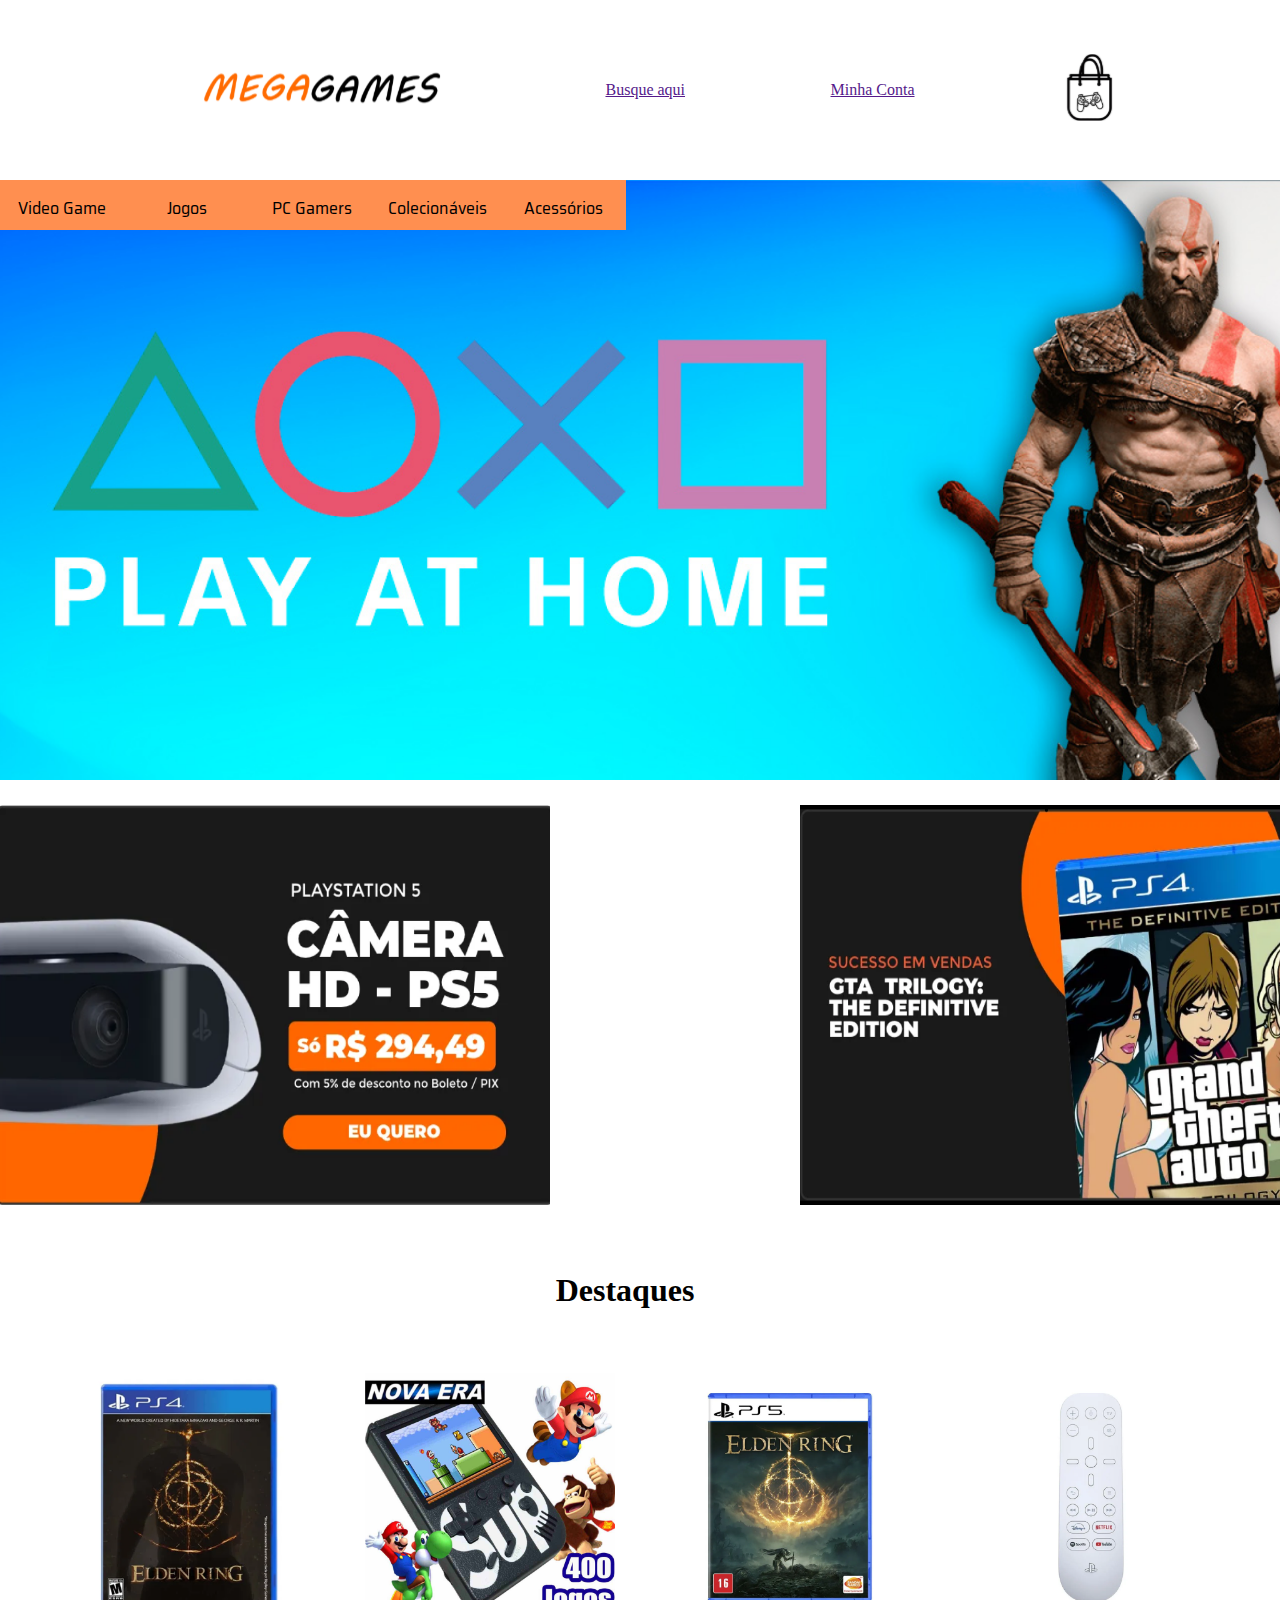
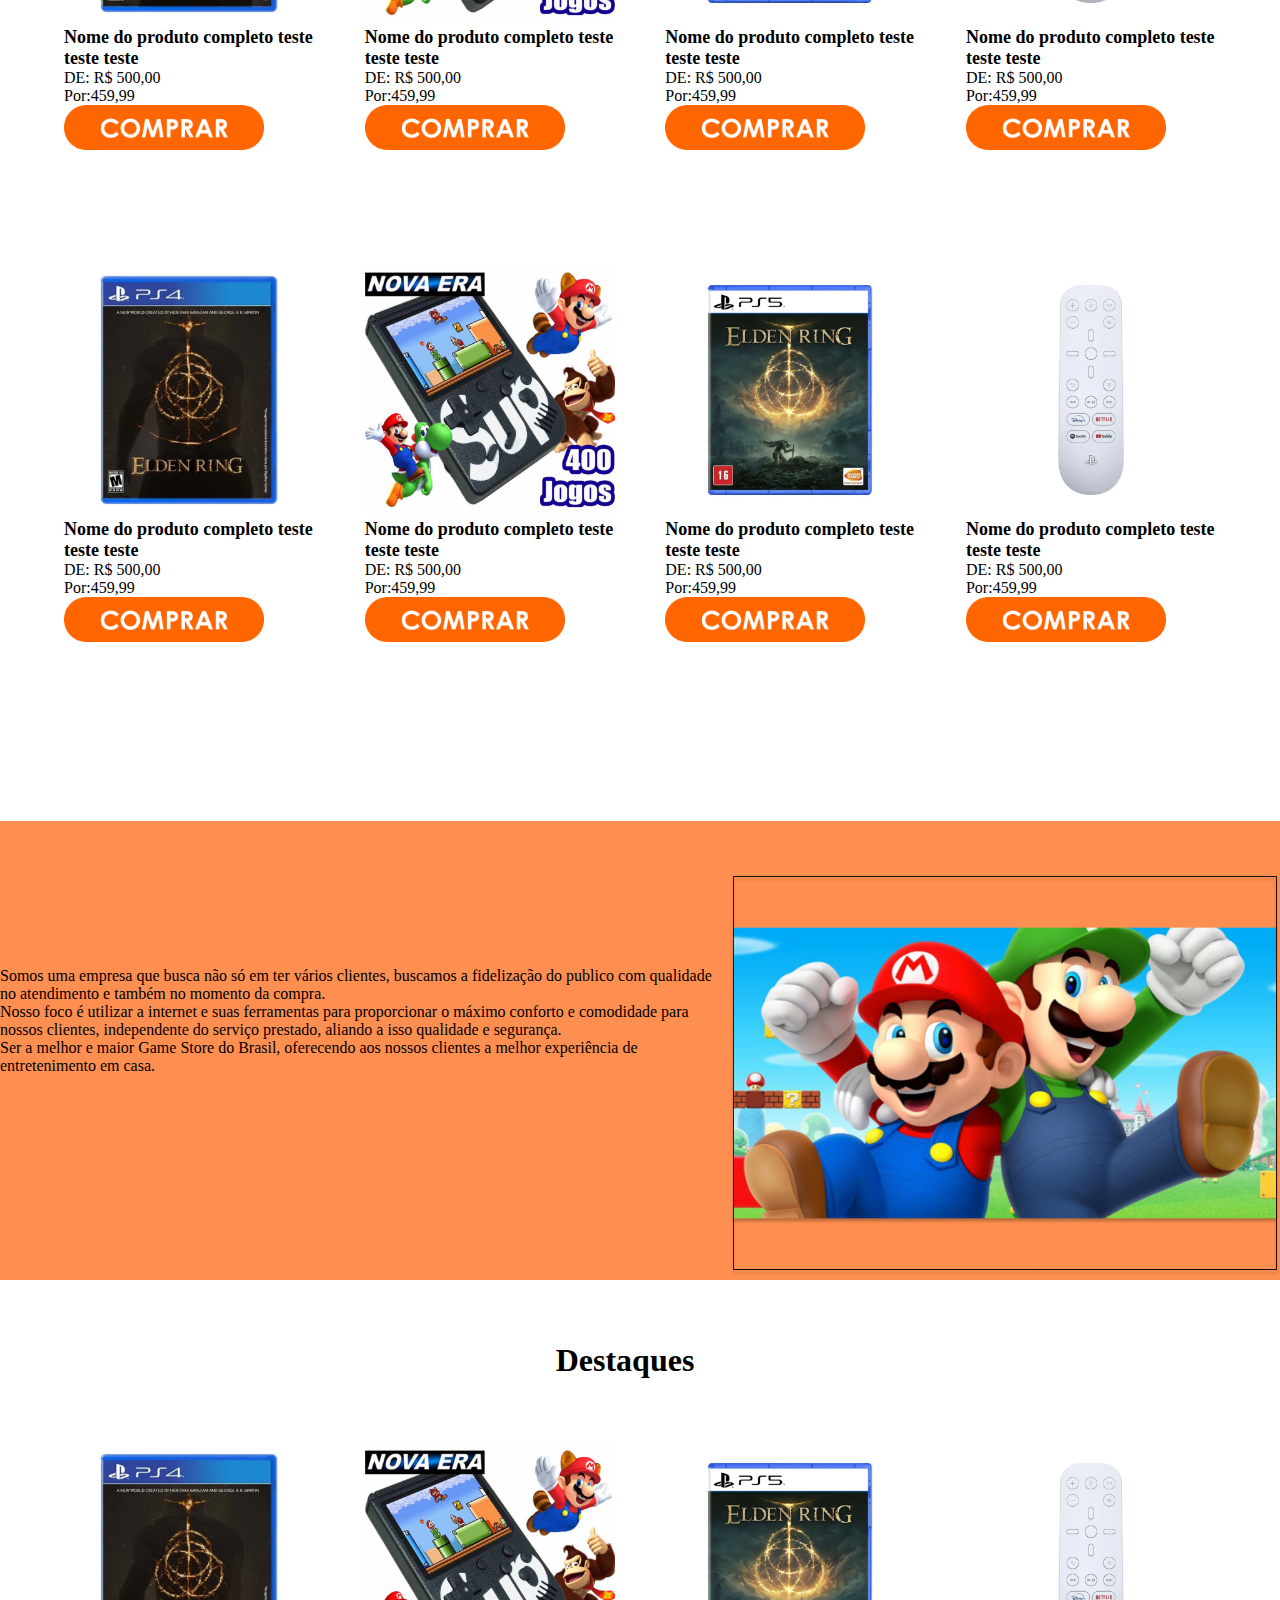
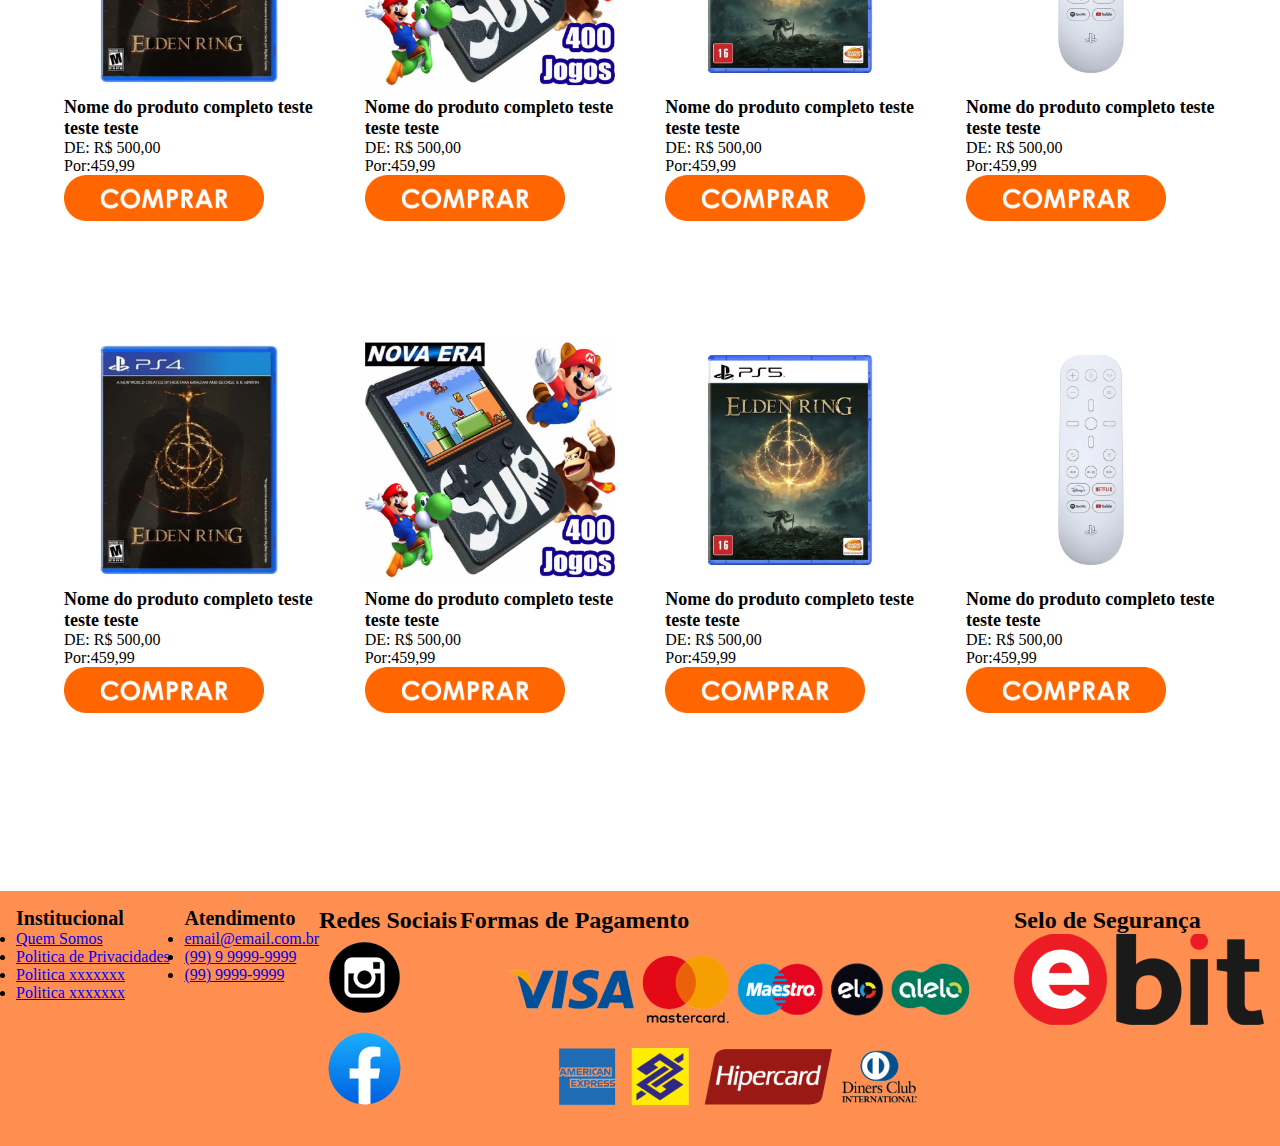
==== SA2 - Game Store/index.html @ 846e7af9 "Encontro Remoto 1" ====
<!DOCTYPE html>
<html lang="pt-br">
<head>
    <meta charset="UTF-8">
    <meta http-equiv="X-UA-Compatible" content="IE=edge">
    <meta name="viewport" content="width=device-width, initial-scale=1.0">
    <title>Game Store - home </title>
    <link href="https://cdn.jsdelivr.net/npm/bootstrap@5.1.3/dist/css/bootstrap.min.css" rel="stylesheet" integrity="sha384-1BmE4kWBq78iYhFldvKuhfTAU6auU8tT94WrHftjDbrCEXSU1oBoqyl2QvZ6jIW3" crossorigin="anonymous">
    <link rel="stylesheet" href="CSS/style.css">
</head>
<body>
    <header>
        <div class="container-grid posicionamento-header">
            
         <a href=""><img class="logo" src="img/Logo.svg" alt="Logo"></a>
         <a href="">Busque aqui</a>
         <a href="">Minha Conta</a>
         <a href=""><img class="sacolinha" src="img/sacolinha.svg" alt="sacolinha"></a>
        </div>
        <div id="menu" clASS="menu">
            <nav class="menu">
                <a href="">Video Game</a>
                <a href="">Jogos</a>
                <a href="">PC Gamers</a>
                <a href="">Colecionáveis</a>
                <a href="">Acessórios</a>
            </nav>
            <a href="" onclick="mostrarmenu()"><img class="barras" src="img/hamburguer.svg"alt="menu de barras"></a>
        </div>
   </header>
    <div class="bannerfull">

    </div>
    <section class="secao-minibanners container">
        <div class="minibanners">
            <a href=""><img src="img/minibanner1.png"></a>
            <a href=""><img src="img/minibanner2.png"></a>
        </div>
    </section> 
    <section class="Destaque">
        <h1>Destaques</h1>
    </section>
    <section class="secao-destaques">
        <div class="Container"> 
            <div class="blocos-produtos">
                <div class="Produto">
                    <a href=""><img class="imagem" src="img/Produto 1.png"></a>
                    <h4>Nome do produto completo teste teste teste</h4>
                    <p>DE: R$ 500,00</p>
                    <p>Por:459,99</p>
                    <a href=""><img class="comprar" src="img/botao-comprar.png"></a>
                </div>
                <div class="Produto">
                    <a href=""><img class="imagem" src="img/Produto 2.png"></a>
                    <h4>Nome do produto completo teste teste teste</h4>
                    <p>DE: R$ 500,00</p>
                    <p>Por:459,99</p>
                    <a href=""><img class="comprar" src="img/botao-comprar.png"></a>
                </div>
                <div class="Produto">
                    <a href=""><img class="imagem" src="img/Produto 3.png"></a>
                    <h4>Nome do produto completo teste teste teste</h4>
                    <p>DE: R$ 500,00</p>
                    <p>Por:459,99</p>
                    <a href=""><img class="comprar" src="img/botao-comprar.png"></a>
                </div>
                <div class="Produto">
                    <a href=""><img class="imagem" src="img/Produto 4.png"></a>
                    <h4>Nome do produto completo teste teste teste</h4>
                    <p>DE: R$ 500,00</p>
                    <p>Por:459,99</p>
                    <a href=""><img class="comprar" src="img/botao-comprar.png"></a>
                </div>
                <div class="Produto" >
                    <a href=""><img class="imagem" src="img/Produto 1.png"></a>
                    <h4>Nome do produto completo teste teste teste</h4>
                    <p>DE: R$ 500,00</p>
                    <p>Por:459,99</p>
                    <a href=""><img class="comprar" src="img/botao-comprar.png"></a>
                </div>
                <div class="Produto">
                    <a href=""><img class="imagem" src="img/Produto 2.png"></a>
                    <h4>Nome do produto completo teste teste teste</h4>
                    <p>DE: R$ 500,00</p>
                    <p>Por:459,99</p>
                    <a href=""><img class="comprar" src="img/botao-comprar.png"></a>
                </div>
                <div class="Produto">
                    <a href=""><img class="imagem" src="img/Produto 3.png"></a>
                    <h4>Nome do produto completo teste teste teste</h4>
                    <p>DE: R$ 500,00</p>
                    <p>Por:459,99</p>
                    <a href=""><img class="comprar" src="img/botao-comprar.png"></a>
                </div>
                <div class="Produto">
                    <a href=""><img class="imagem" src="img/Produto 4.png"></a>
                    <h4>Nome do produto completo teste teste teste</h4>
                    <p>DE: R$ 500,00</p>
                    <p> Por:459,99</p>
                    <a href=""><img class="comprar" src="img/botao-comprar.png"></a>
                </div>
            </div>
        </div>
    </section>
    <section class="sobre-nos">
        <div class="conteudo-sobre container">
            <div class="row">
            <div class="conteudo-texto col-md-9">
                <p>Somos uma empresa que busca não só em ter vários clientes, buscamos a fidelização do publico com qualidade no atendimento e também no momento da compra. </p>
                <p>Nosso foco é utilizar a internet e suas ferramentas para proporcionar o máximo conforto e comodidade para nossos clientes, independente do serviço prestado, aliando a isso qualidade e segurança.</p>
                <p>Ser a melhor e maior Game Store do Brasil, oferecendo aos nossos clientes a melhor experiência de entretenimento em casa.</p>
            </div>
        </div>
        <div class="container-img col-md-6">
            <a href=""><img src="img/Rectangle 44.png"></a>
        </div>
    </section>
    <section class="Destaque">
        <h1>Destaques</h1>
    </section>
    <section class="secao-destaques">
        <div class="Container"> 
            <div class="blocos-produtos">
                <div class="Produto">
                    <a href=""><img class="imagem" src="img/Produto 1.png"></a>
                    <h4>Nome do produto completo teste teste teste</h4>
                    <p>DE: R$ 500,00</p>
                    <p>Por:459,99</p>
                    <a href=""><img class="comprar" src="img/botao-comprar.png"></a>
                </div>
                <div class="Produto">
                    <a href=""><img class="imagem" src="img/Produto 2.png"></a>
                    <h4>Nome do produto completo teste teste teste</h4>
                    <p>DE: R$ 500,00</p>
                    <p>Por:459,99</p>
                    <a href=""><img class="comprar" src="img/botao-comprar.png"></a>
                </div>
                <div class="Produto">
                    <a href=""><img class="imagem" src="img/Produto 3.png"></a>
                    <h4>Nome do produto completo teste teste teste</h4>
                    <p>DE: R$ 500,00</p>
                    <p>Por:459,99</p>
                    <a href=""><img class="comprar" src="img/botao-comprar.png"></a>
                </div>
                <div class="Produto">
                    <a href=""><img class="imagem" src="img/Produto 4.png"></a>
                    <h4>Nome do produto completo teste teste teste</h4>
                    <p>DE: R$ 500,00</p>
                    <p>Por:459,99</p>
                    <a href=""><img class="comprar" src="img/botao-comprar.png"></a>
                </div>
                <div class="Produto" >
                    <a href=""><img class="imagem" src="img/Produto 1.png"></a>
                    <h4>Nome do produto completo teste teste teste</h4>
                    <p>DE: R$ 500,00</p>
                    <p>Por:459,99</p>
                    <a href=""><img class="comprar" src="img/botao-comprar.png"></a>
                </div>
                <div class="Produto">
                    <a href=""><img class="imagem" src="img/Produto 2.png"></a>
                    <h4>Nome do produto completo teste teste teste</h4>
                    <p>DE: R$ 500,00</p>
                    <p>Por:459,99</p>
                    <a href=""><img class="comprar" src="img/botao-comprar.png"></a>
                </div>
                <div class="Produto">
                    <a href=""><img class="imagem" src="img/Produto 3.png"></a>
                    <h4>Nome do produto completo teste teste teste</h4>
                    <p>DE: R$ 500,00</p>
                    <p>Por:459,99</p>
                    <a href=""><img class="comprar" src="img/botao-comprar.png"></a>
                </div>
                <div class="Produto">
                    <a href=""><img class="imagem" src="img/Produto 4.png"></a>
                    <h4>Nome do produto completo teste teste teste</h4>
                    <p>DE: R$ 500,00</p>
                    <p> Por:459,99</p>
                    <a href=""><img class="comprar" src="img/botao-comprar.png"></a>
                </div>
            </div>
        </div>
    </section>
    <footer>
        <div class="rodape">
            <div class="links">
                <div class="institucional">
                    <h2>Institucional</h2>
                    <ul>
                        <li><a href="#">Quem Somos</a></li>
                        <li><a href="#">Politica de Privacidades</a></li>
                        <li><a href="#">Politica xxxxxxx</a></li>
                        <li><a href="#">Politica xxxxxxx</a></li>
                    </ul>
                </div>
                <div class="atendimento">
                    <h2>Atendimento</h2>
                    <ul>
                        <li><a href="#">email@email.com.br</a></li>
                        <li><a href="#">(99) 9 9999-9999</a></li>
                        <li><a href="#">(99) 9999-9999</a></li>
                    </ul>
                </div>
            </div>
                <div class="sociais">
                    <h2>Redes Sociais</h2>
                    <a href=""><img src="img/instagram.png"></a>
                    <a href=""><img src="img/facebook.png"></a>
                </div>
                <div class="formas-de-pagamento">
                    <h2>Formas de Pagamento</h2>
                    <a href=""><img src="img/formas de pagamento.png"></a>
                </div>
                <div class="ebit">
                    <h2>Selo de Segurança</h2>
                    <a href=""><img src="img/ebit.png"></a>
                </div>
            
        </div>
    </footer>
    <script>
        let menu = document.getElementById("menu")

        function mostrarmenu(){
            if(menu.style.display != flex){
                menu.style.display = "flex"
            }else{
                menu.style.display = "none"
            }
        }
    </script>
    <script src="https://cdn.jsdelivr.net/npm/bootstrap@5.1.3/dist/js/bootstrap.bundle.min.js" integrity="sha384-ka7Sk0Gln4gmtz2MlQnikT1wXgYsOg+OMhuP+IlRH9sENBO0LRn5q+8nbTov4+1p" crossorigin="anonymous"></script>        
</body>
</html>
---- SA2 - Game Store/CSS/style.css ----
@import url('https://fonts.googleapis.com/css2?family=Saira+Semi+Condensed:wght@300&display=swap');
*{
    margin: 0;
    padding: 0;
    box-sizing: border-box;
}
header{
    height: 180px;
    background-color: #ffffff;
}

.container-grid{
    width: 75%;
    height: 100%;
    margin:auto;
    display: flex;
    justify-content: space-between;
    align-items: center;
}

.logo{
    width: 300px;
}
.sacolinha{
    width: 60px;
}

.menu{
    width: 100%;
    height: 50px;
    display: flex;
    justify-content: space-between;
    background-color: #FF8F50;
}

.menu a{
    width: 100%;
    text-align: center;
    margin: 14px;
    color: black;
    text-decoration: none;
    font-family: 'Saira Semi Condensed', sans-serif;
    font-size: 18px;    
}

.bannerfull{
    width: auto;
    height: 600px;
    margin: auto;
    background-image: url(../img/Banner\ Full.png);
    background-repeat: no-repeat;
    background-size: cover;
    display:flex;
}

.bannerfull img{
    width: 100%;
}

.secao-minibanners{
    width: 1350px;
    
}

.minibanners{
    margin-top: 25px;
    display:flex;
    justify-content: space-between;
}

.minibanners img{
 height: 400px;
 width: 550px;
 align-items: center;
}

.sobre-nos{
margin-top: 25px;
background: #FF8F50;

}

.conteudo-sobre{
display:flex;
}

.container-img img{
    margin-top: 10%;
    height: 400px;
    width: 550px;
}

.conteudo-texto{
    margin-top: 20%;
    flex-direction: column;
    justify-content: center;
}

.barras{
    width: 50px;
    display: none;
    }
.posicionamento-header{
    position: relative;
    }
.Destaque{
    width: 1250px;
}
.Destaque h1{
    display: flex;
    justify-content: center;
    margin-top: 5%;
}
.Produto{
    width:250px;
    height: 460px;
    margin-bottom: 32px;
}
.Produto h4{
    font-size: 18px;
    justify-content: center;
}
.Produto p{
    justify-content: center;
}
.imagem{
    width: 250px;
}
.comprar{
    width: 200px;
}
.blocos-produtos{
    display: flex;
    flex-wrap: wrap;
    justify-content: space-between;
    align-items: center;
    margin-top: 25px;
    margin: 5%;
}
footer{
    background: #FF8F50;
}
.rodape{
    display: flex;
    justify-content: space-between;
    padding: 16px;
}
.institucional h2{
 font-size: 20px;
}
.atendimento h2{
    font-size: 20px;
}
.links{
    display: flex;
    justify-content: space-between ;
    width: 400px;
}
.sociais h2{
    font: 20px;
}
@media screen and (max-width:1200px) {
    .container-grid{
    width: 75%;
    margin:auto;
    display: flex;
    justify-content: space-between;
    align-items: center;
        
    }

    .menu a{
        font-size: 16px;
    }

    .logo{
        width: 140px;
    }
}
@media screen and (max-width:760px) {
    .menu a{
        font-size: 14px;
    }
    .barras{
        display: inline-block;
    }
    .menu{
        display: none;
        flex-direction: column;
        width: 250px;
        height: 250px;
        position: absolute;
        top: 0;
        background: #FF8F50;
    }
    .logo{
        width: 180px;
    }

}
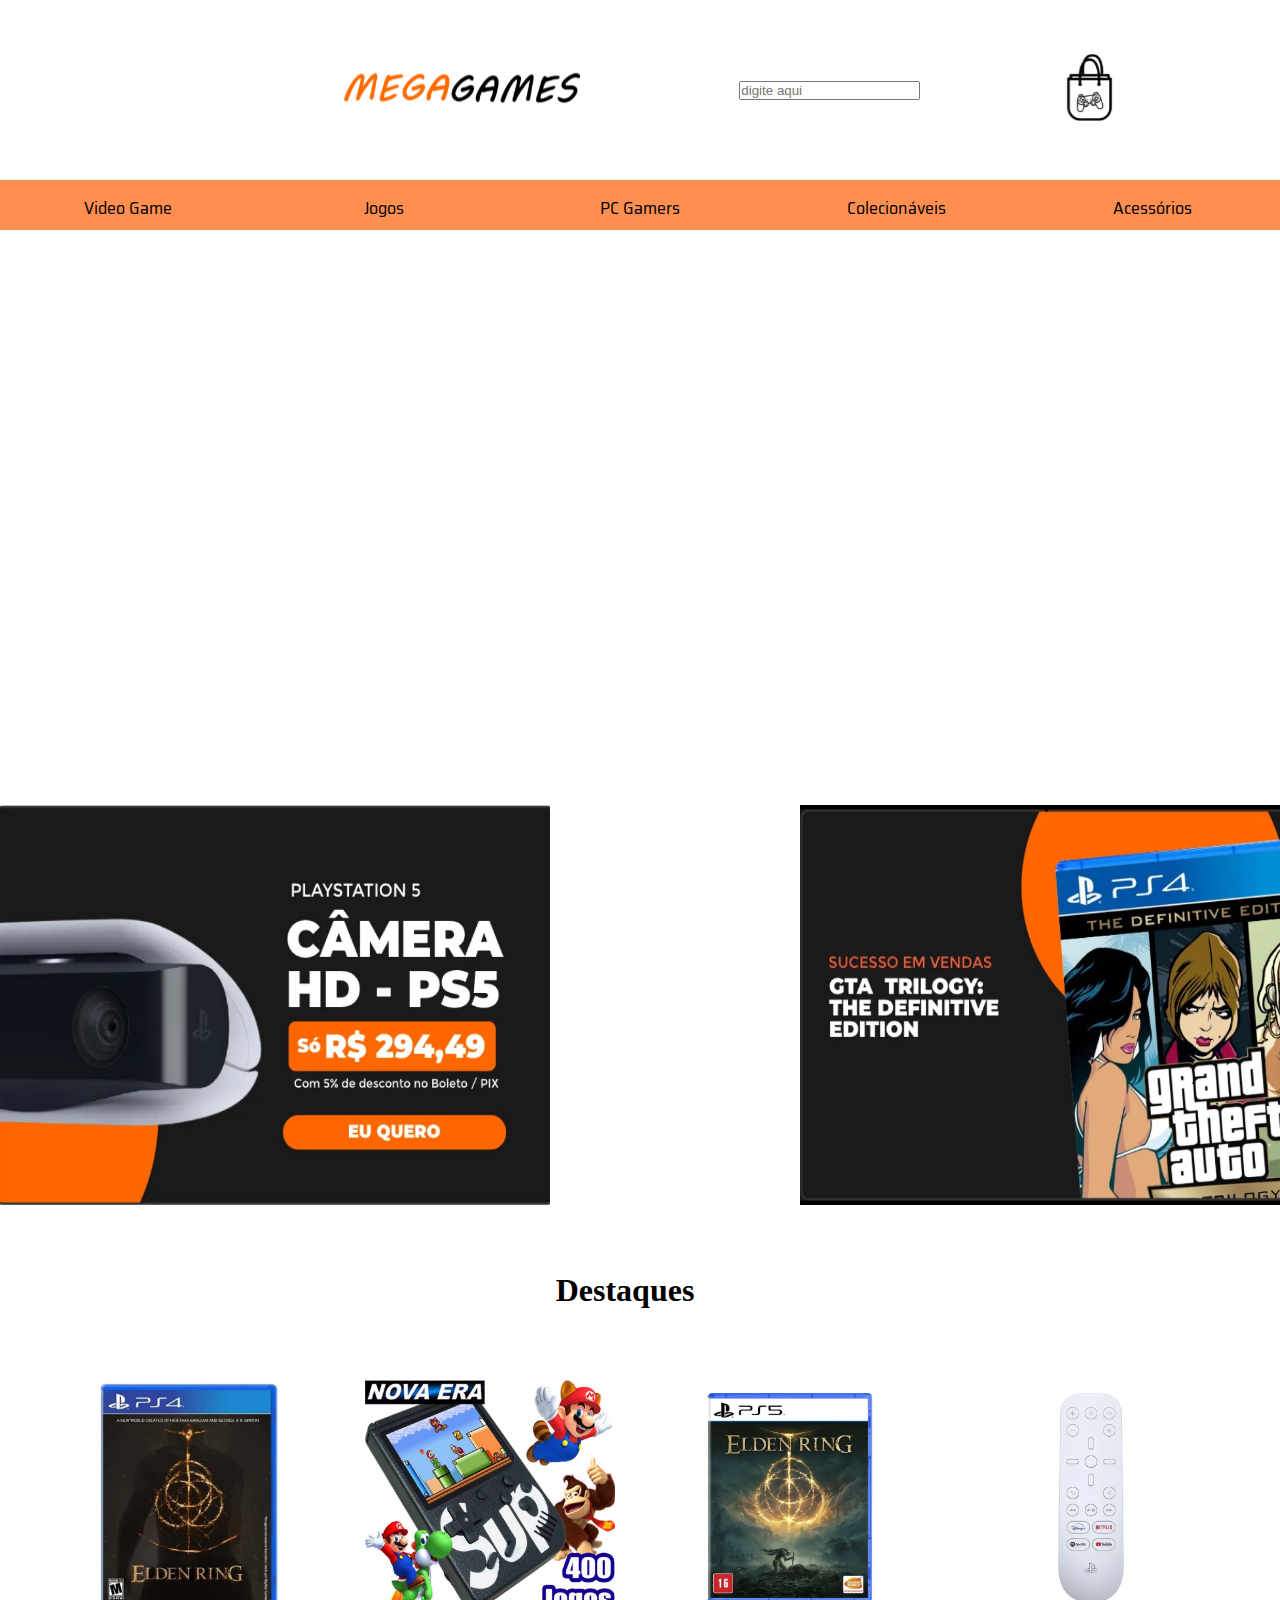
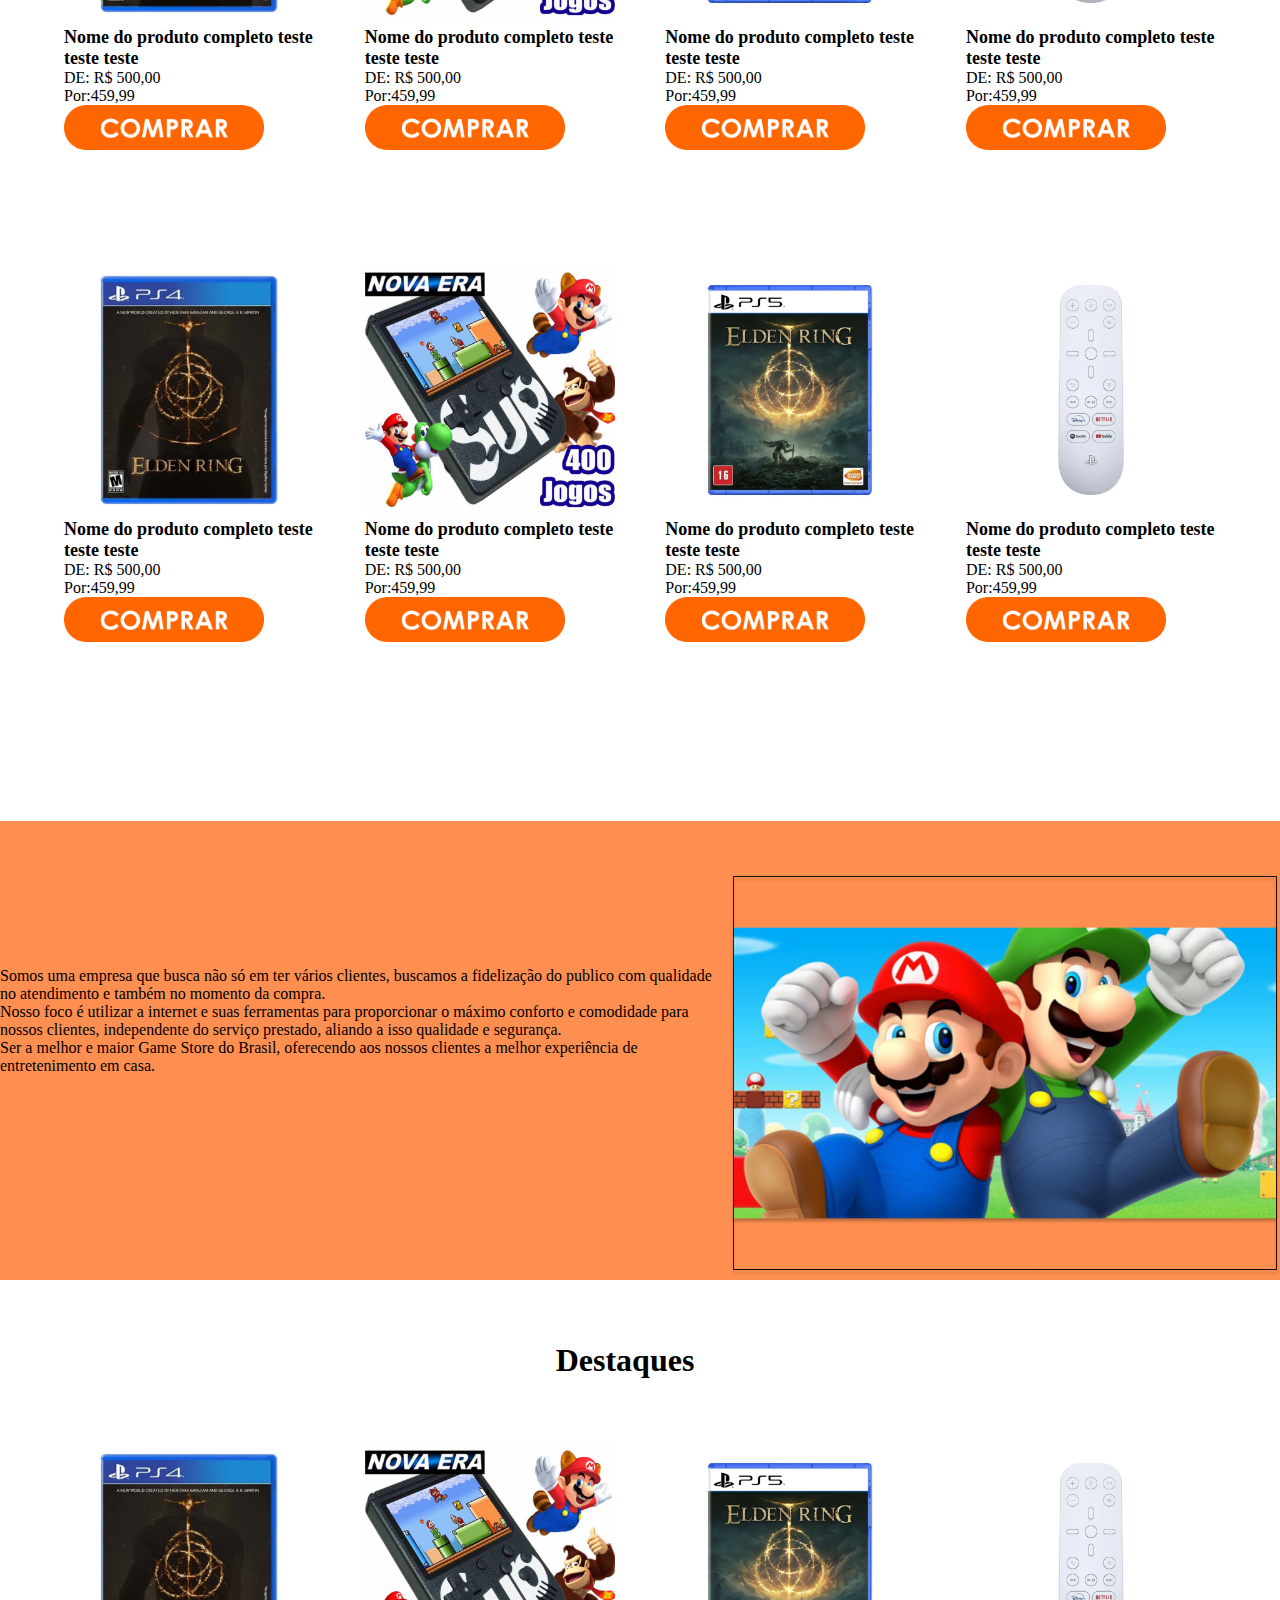
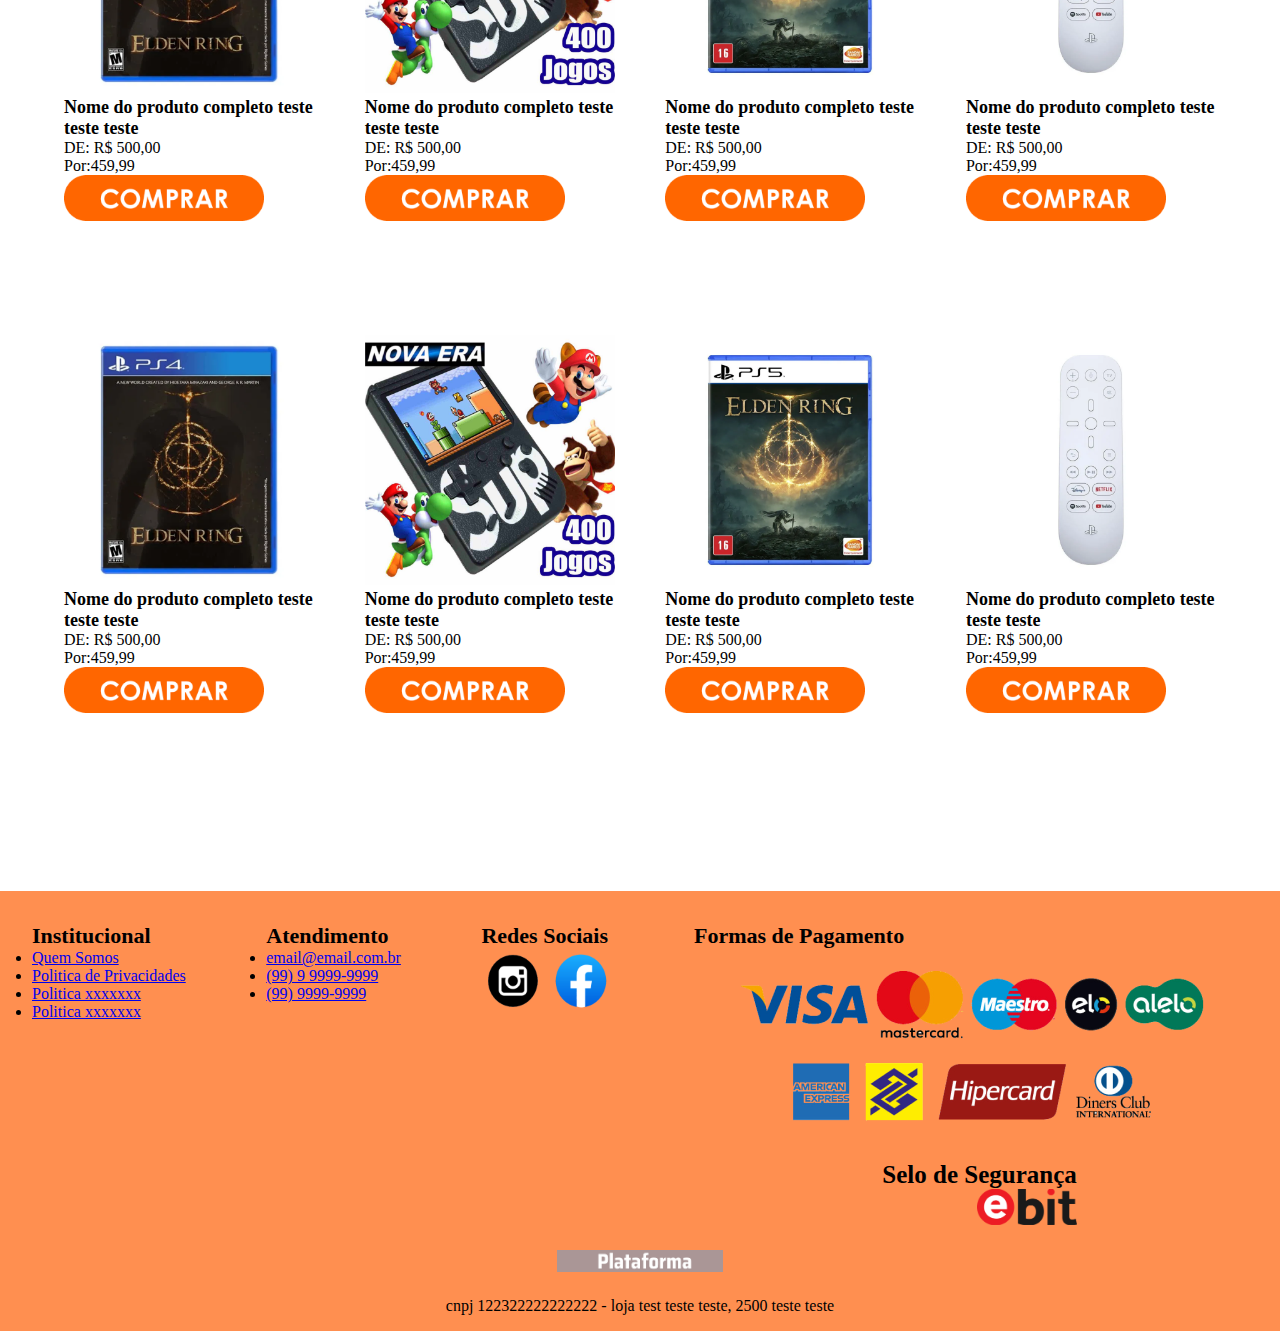
==== commit cd48885f: "Alterações aula 3" ====
--- a/SA2 - Game Store/index.html
+++ b/SA2 - Game Store/index.html
@@ -11,21 +11,24 @@
 <body>
     <header>
         <div class="container-grid posicionamento-header">
-            
+         <a href="" onclick="mostrarMenu()"><img class="barras" src="img/hamburguer.svg"alt="menu de barras"></a>   
          <a href=""><img class="logo" src="img/Logo.svg" alt="Logo"></a>
-         <a href="">Busque aqui</a>
-         <a href="">Minha Conta</a>
+         <div class="busca">
+         <form action="">
+             <input id="campo-busca" type="text" placeholder="digite aqui">
+         </form>    
+         </div>
          <a href=""><img class="sacolinha" src="img/sacolinha.svg" alt="sacolinha"></a>
         </div>
-        <div id="menu" clASS="menu">
-            <nav class="menu">
+        <div class="menu">
+            <nav id="menu" class="menu">
                 <a href="">Video Game</a>
                 <a href="">Jogos</a>
                 <a href="">PC Gamers</a>
                 <a href="">Colecionáveis</a>
                 <a href="">Acessórios</a>
             </nav>
-            <a href="" onclick="mostrarmenu()"><img class="barras" src="img/hamburguer.svg"alt="menu de barras"></a>
+
         </div>
    </header>
     <div class="bannerfull">
@@ -200,7 +203,7 @@
                         <li><a href="#">(99) 9999-9999</a></li>
                     </ul>
                 </div>
-            </div>
+
                 <div class="sociais">
                     <h2>Redes Sociais</h2>
                     <a href=""><img src="img/instagram.png"></a>
@@ -210,24 +213,32 @@
                     <h2>Formas de Pagamento</h2>
                     <a href=""><img src="img/formas de pagamento.png"></a>
                 </div>
-                <div class="ebit">
-                    <h2>Selo de Segurança</h2>
-                    <a href=""><img src="img/ebit.png"></a>
-                </div>
-            
+            </div>
+            <div class="ebit">
+                <h2>Selo de Segurança</h2>
+                <a href=""><img src="img/ebit.png"></a>
+            </div>
+            <div class="plataforma">
+                <a href=""><img src="img/plataforma.png"></a>
+            </div>
+            <div class="dados">
+                <p>cnpj 122322222222222 - loja test teste teste, 2500 teste teste</p>
+            </div>
         </div>
     </footer>
     <script>
-        let menu = document.getElementById("menu")
-
-        function mostrarmenu(){
-            if(menu.style.display != flex){
+        let menu = document.getElementById("menu");
+
+        function mostrarmenu() {
+            if (menu.style.display != "flex") {
                 menu.style.display = "flex"
-            }else{
+            } else {
                 menu.style.display = "none"
             }
         }
     </script>
-    <script src="https://cdn.jsdelivr.net/npm/bootstrap@5.1.3/dist/js/bootstrap.bundle.min.js" integrity="sha384-ka7Sk0Gln4gmtz2MlQnikT1wXgYsOg+OMhuP+IlRH9sENBO0LRn5q+8nbTov4+1p" crossorigin="anonymous"></script>        
+    <script src="https://cdn.jsdelivr.net/npm/bootstrap@5.1.3/dist/js/bootstrap.bundle.min.js" 
+    integrity="sha384-ka7Sk0Gln4gmtz2MlQnikT1wXgYsOg+OMhuP+IlRH9sENBO0LRn5q+8nbTov4+1p" 
+    crossorigin="anonymous"></script>        
 </body>
 </html>--- a/SA2 - Game Store/CSS/style.css
+++ b/SA2 - Game Store/CSS/style.css
@@ -138,26 +138,78 @@
     margin: 5%;
 }
 footer{
+    height: auto;
     background: #FF8F50;
 }
 .rodape{
     display: flex;
     justify-content: space-between;
     padding: 16px;
+    flex-wrap: wrap
 }
 .institucional h2{
- font-size: 20px;
+ font-size: 22px;
+ font-weight: bold
 }
 .atendimento h2{
-    font-size: 20px;
+    font-size: 22px;
+    font-weight: bold
 }
 .links{
     display: flex;
     justify-content: space-between ;
-    width: 400px;
+    padding: 16px;
+    width: 1500px;
 }
 .sociais h2{
-    font: 20px;
+    font-size: 22px;
+    font-weight: bold
+}
+.formas-de-pagamento h2{
+    font-size: 22px;
+    font-weight: bold
+}
+.ebit h2{
+    font-size: 25px;
+    font-weight: bold
+}
+.ebit img{
+    width: 100px;
+    height: auto;
+    display: flex;
+    justify-content: center;
+}
+.ebit{
+    width: 1300px;
+    display: flex;
+    flex-direction: column;
+    align-items: flex-end;
+    margin-right: 15%;
+    margin-bottom: 2%;
+}
+.plataforma{
+    width: 1300px;
+    display: flex;
+    height: auto;
+    justify-content: center;
+}
+.plataforma img{
+    width: 166px;
+    display: flex;
+    align-items: center;
+
+}
+.dados{
+    width: 1300px;
+    height: auto;
+    display: flex;
+    flex-direction: inherit;
+    justify-content: center;
+}
+.dados p{
+    display: flex;
+    font-size: 16px;
+    margin-top: 2%;
 }
 @media screen and (max-width:1200px) {
     .container-grid{
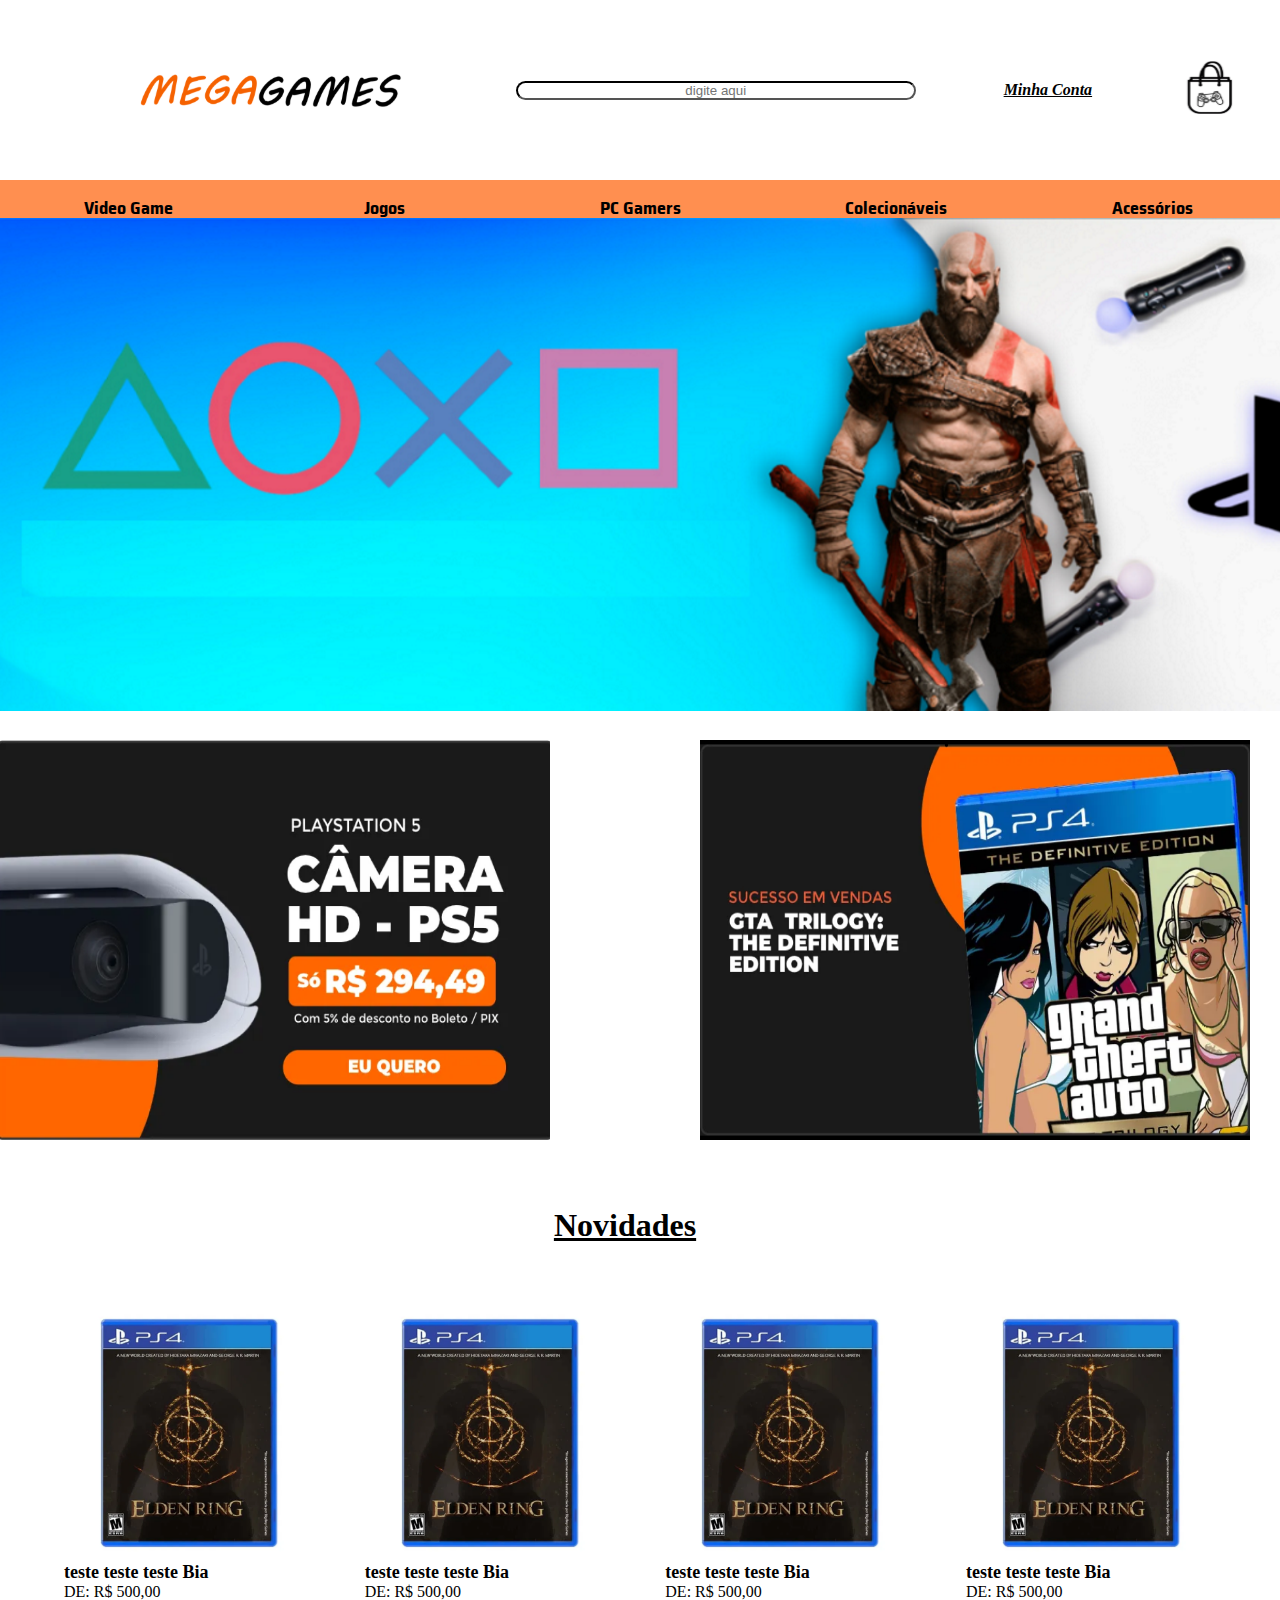
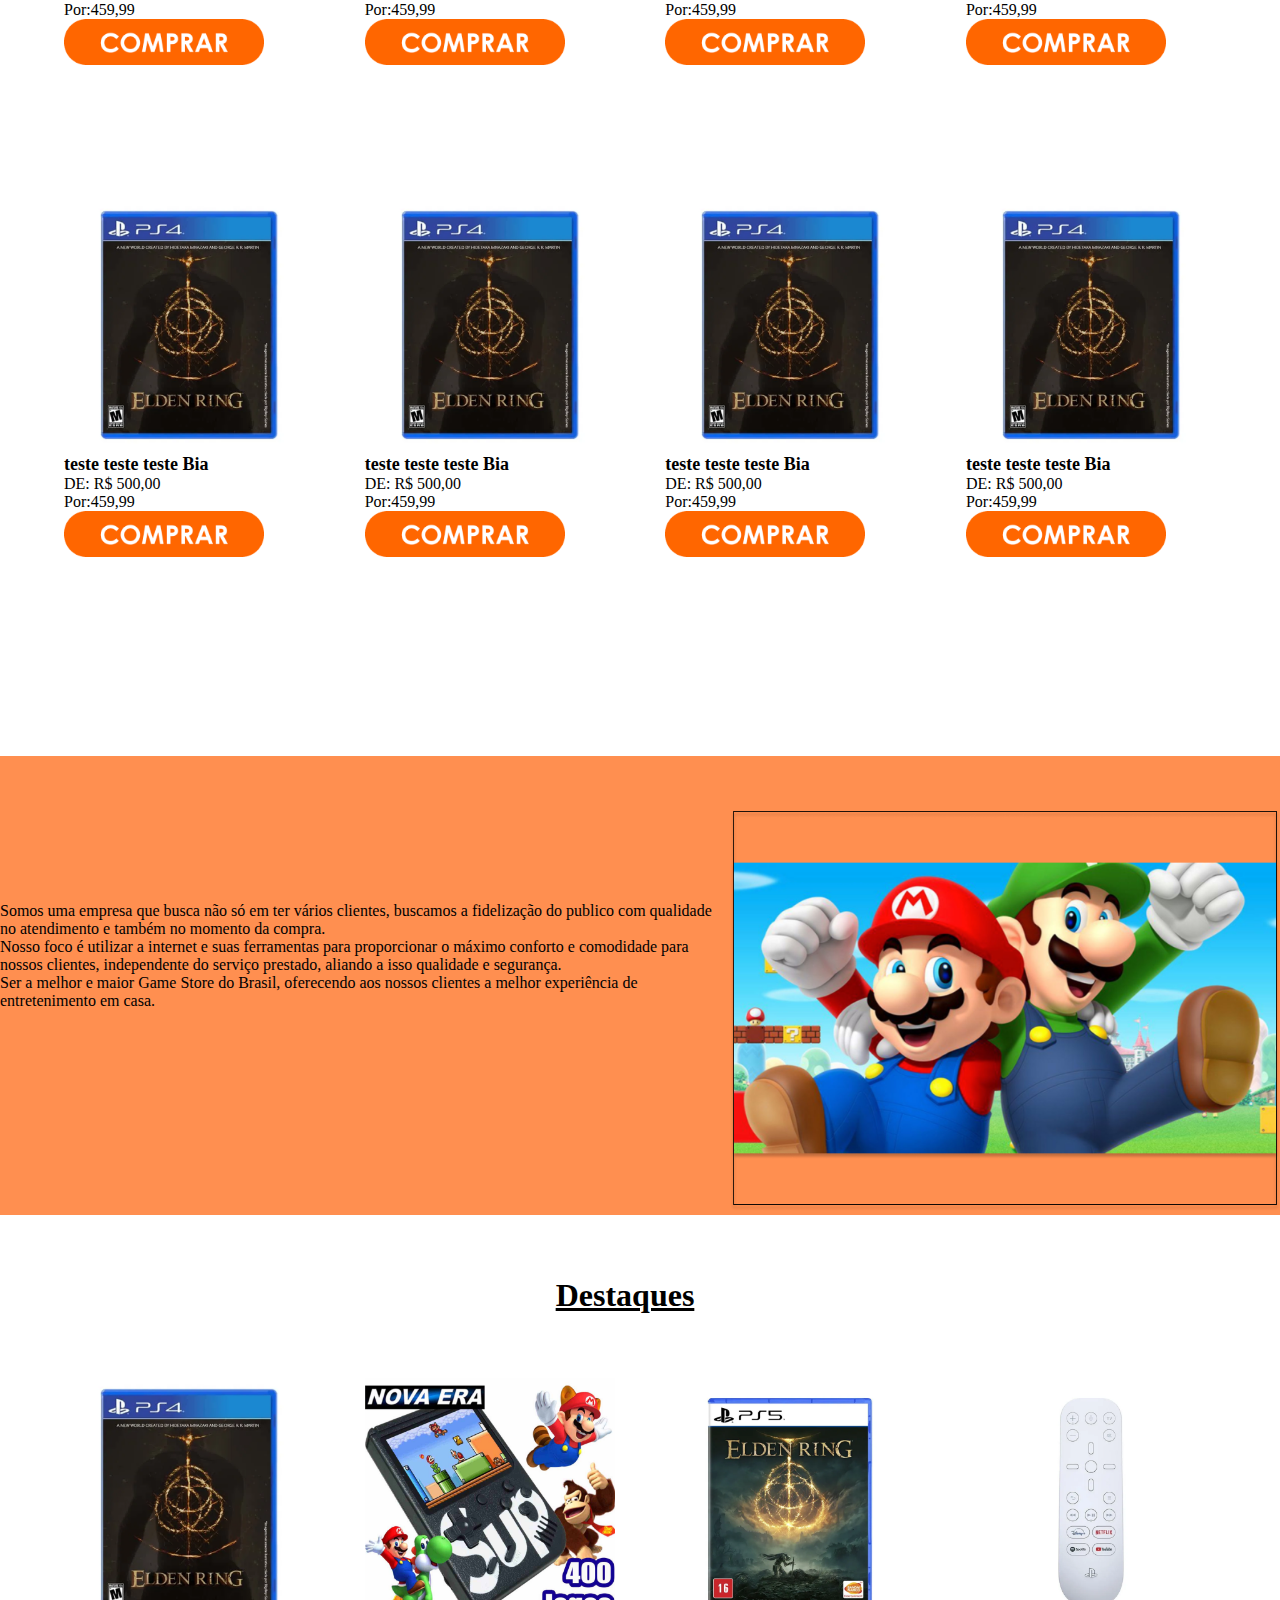
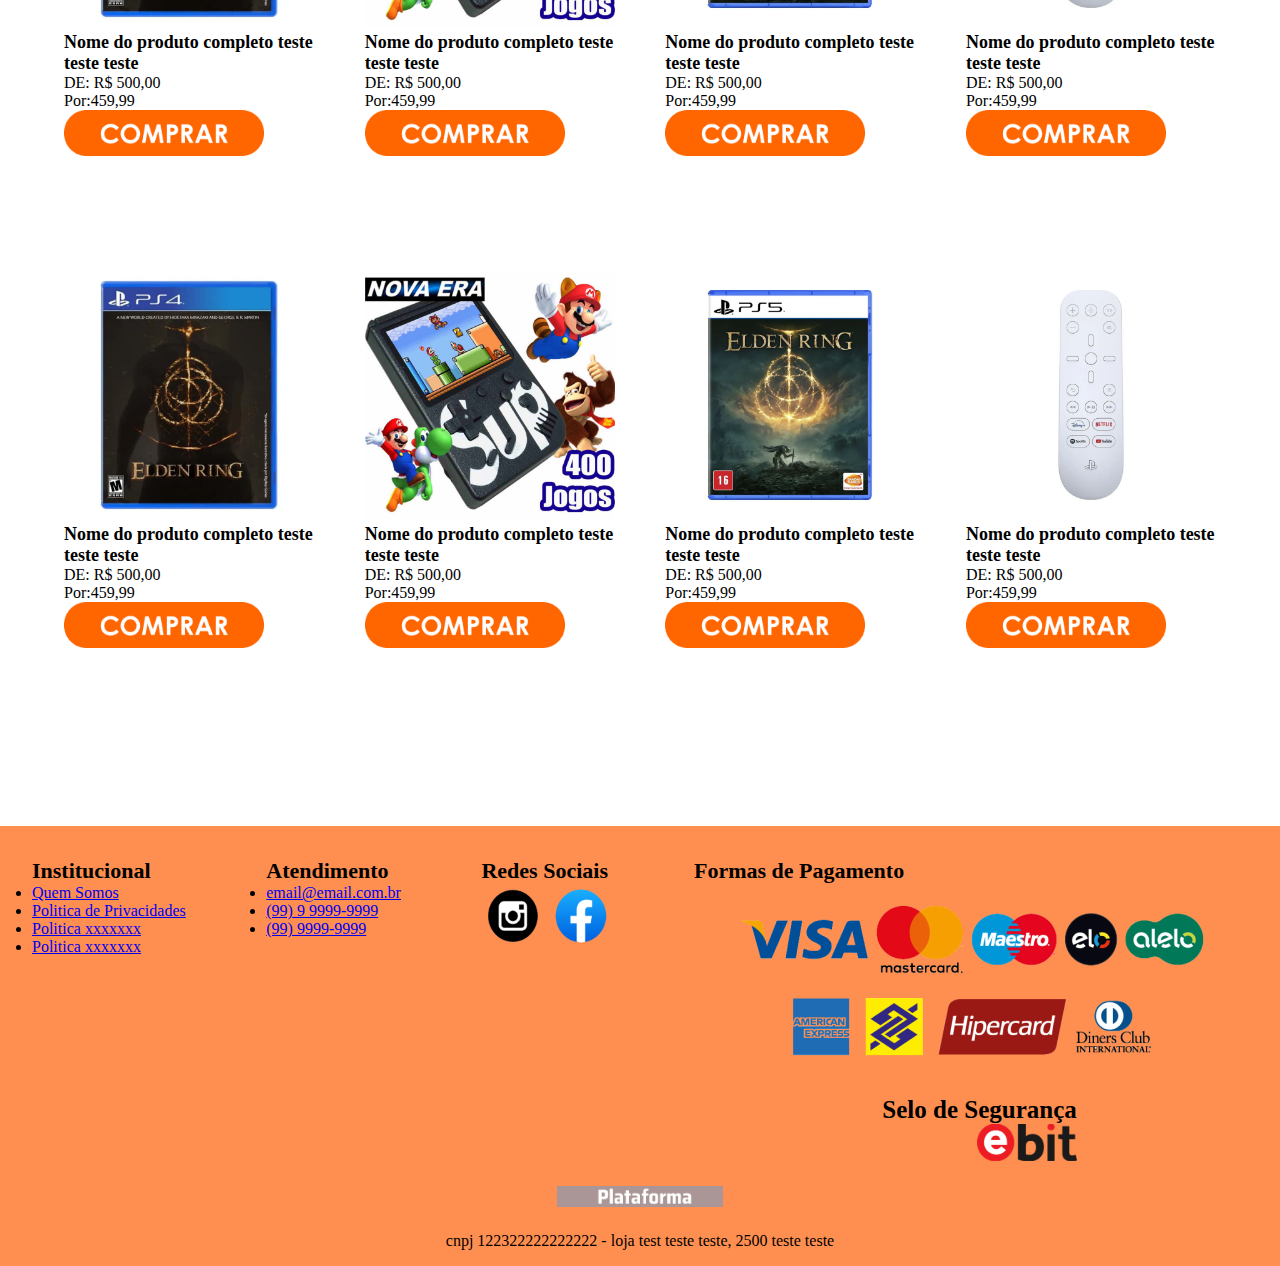
==== commit 54a43e7c: "inclusão de javascript aula 3" ====
--- a/SA2 - Game Store/index.html
+++ b/SA2 - Game Store/index.html
@@ -8,32 +8,37 @@
     <link href="https://cdn.jsdelivr.net/npm/bootstrap@5.1.3/dist/css/bootstrap.min.css" rel="stylesheet" integrity="sha384-1BmE4kWBq78iYhFldvKuhfTAU6auU8tT94WrHftjDbrCEXSU1oBoqyl2QvZ6jIW3" crossorigin="anonymous">
     <link rel="stylesheet" href="CSS/style.css">
 </head>
-<body>
+<body onload="carregarDestaques()">
     <header>
         <div class="container-grid posicionamento-header">
-         <a href="" onclick="mostrarMenu()"><img class="barras" src="img/hamburguer.svg"alt="menu de barras"></a>   
+         <a href="#" id="barras"><img class="barras" src="img/hamburguer.svg"alt="menu de barras"></a>   
          <a href=""><img class="logo" src="img/Logo.svg" alt="Logo"></a>
          <div class="busca">
          <form action="">
              <input id="campo-busca" type="text" placeholder="digite aqui">
          </form>    
          </div>
+         <a href="" class="minhaconta">Minha Conta</a>
          <a href=""><img class="sacolinha" src="img/sacolinha.svg" alt="sacolinha"></a>
         </div>
-        <div class="menu">
-            <nav id="menu" class="menu">
+        <div id="menu" class="menu">
+            <nav class="menu">
                 <a href="">Video Game</a>
                 <a href="">Jogos</a>
                 <a href="">PC Gamers</a>
                 <a href="">Colecionáveis</a>
                 <a href="">Acessórios</a>
             </nav>
+        
+        </div>
+   </header>
+   <div id="carrossel" class="carrossel">
+       <img src="img/Bannerfull.png" alt="banner1">
+       <img src="img/Bannerfull2.png" alt="banner2">
+   </div>
+    <!--<div class="bannerfull">
 
-        </div>
-   </header>
-    <div class="bannerfull">
-
-    </div>
+    </div>!-->
     <section class="secao-minibanners container">
         <div class="minibanners">
             <a href=""><img src="img/minibanner1.png"></a>
@@ -41,12 +46,12 @@
         </div>
     </section> 
     <section class="Destaque">
-        <h1>Destaques</h1>
+        <h1>Novidades</h1>
     </section>
     <section class="secao-destaques">
         <div class="Container"> 
-            <div class="blocos-produtos">
-                <div class="Produto">
+            <div id="destaques" class="blocos-produtos">
+                <!--<div class="Produto">
                     <a href=""><img class="imagem" src="img/Produto 1.png"></a>
                     <h4>Nome do produto completo teste teste teste</h4>
                     <p>DE: R$ 500,00</p>
@@ -101,7 +106,7 @@
                     <p>DE: R$ 500,00</p>
                     <p> Por:459,99</p>
                     <a href=""><img class="comprar" src="img/botao-comprar.png"></a>
-                </div>
+                </div>!-->
             </div>
         </div>
     </section>
@@ -203,7 +208,6 @@
                         <li><a href="#">(99) 9999-9999</a></li>
                     </ul>
                 </div>
-
                 <div class="sociais">
                     <h2>Redes Sociais</h2>
                     <a href=""><img src="img/instagram.png"></a>
@@ -227,18 +231,18 @@
         </div>
     </footer>
     <script>
-        let menu = document.getElementById("menu");
+        let menu = document.getElementById("menu")
 
-        function mostrarmenu() {
-            if (menu.style.display != "flex") {
+        function mostrarmenu(){
+            if (menu.style.display != "flex"){
                 menu.style.display = "flex"
             } else {
                 menu.style.display = "none"
             }
         }
     </script>
-    <script src="https://cdn.jsdelivr.net/npm/bootstrap@5.1.3/dist/js/bootstrap.bundle.min.js" 
-    integrity="sha384-ka7Sk0Gln4gmtz2MlQnikT1wXgYsOg+OMhuP+IlRH9sENBO0LRn5q+8nbTov4+1p" 
-    crossorigin="anonymous"></script>        
+    <script src="js/jquery-3.6.0.js"></script>
+    <script src="js/script.js"></script>
+    <script src="https://cdn.jsdelivr.net/npm/bootstrap@5.1.3/dist/js/bootstrap.bundle.min.js" integrity="sha384-ka7Sk0Gln4gmtz2MlQnikT1wXgYsOg+OMhuP+IlRH9sENBO0LRn5q+8nbTov4+1p" crossorigin="anonymous"></script>        
 </body>
 </html>--- a/SA2 - Game Store/CSS/style.css
+++ b/SA2 - Game Store/CSS/style.css
@@ -10,7 +10,7 @@
 }
 
 .container-grid{
-    width: 75%;
+    width: 1200px;
     height: 100%;
     margin:auto;
     display: flex;
@@ -20,11 +20,25 @@
 
 .logo{
     width: 300px;
+    display: flex;
+    align-items: left;
 }
 .sacolinha{
     width: 60px;
 }
 
+button, input, optgroup, select, textarea{
+    background-color: #ffffff;
+    border-color: black;
+    border-radius: 40px;
+    width: 400px;
+    text-align: center;
+}
+.minhaconta{
+    font-weight: bold;
+    font-style: oblique;
+    color:black;
+}
 .menu{
     width: 100%;
     height: 50px;
@@ -36,6 +50,7 @@
 .menu a{
     width: 100%;
     text-align: center;
+    font-weight: bold;
     margin: 14px;
     color: black;
     text-decoration: none;
@@ -45,21 +60,24 @@
 
 .bannerfull{
     width: auto;
-    height: 600px;
-    margin: auto;
-    background-image: url(../img/Banner\ Full.png);
+    height: 350px;
+    background-image: url(../img/Bannerfull.png);
     background-repeat: no-repeat;
     background-size: cover;
     display:flex;
-}
-
-.bannerfull img{
-    width: 100%;
-}
-
+    margin-top: 3%;
+}
+
+#carrossel img{
+    display: none;
+}
+
+.banner-ativo{
+    display: flex;
+    margin-top: 3%;
+}
 .secao-minibanners{
-    width: 1350px;
-    
+    width: 1250px;  
 }
 
 .minibanners{
@@ -110,6 +128,7 @@
     display: flex;
     justify-content: center;
     margin-top: 5%;
+    text-decoration: underline;
 }
 .Produto{
     width:250px;
@@ -118,7 +137,6 @@
 }
 .Produto h4{
     font-size: 18px;
-    justify-content: center;
 }
 .Produto p{
     justify-content: center;
@@ -248,5 +266,8 @@
     .logo{
         width: 180px;
     }
+    .menu-ativo{
+        display: flex;
+    }
 
 }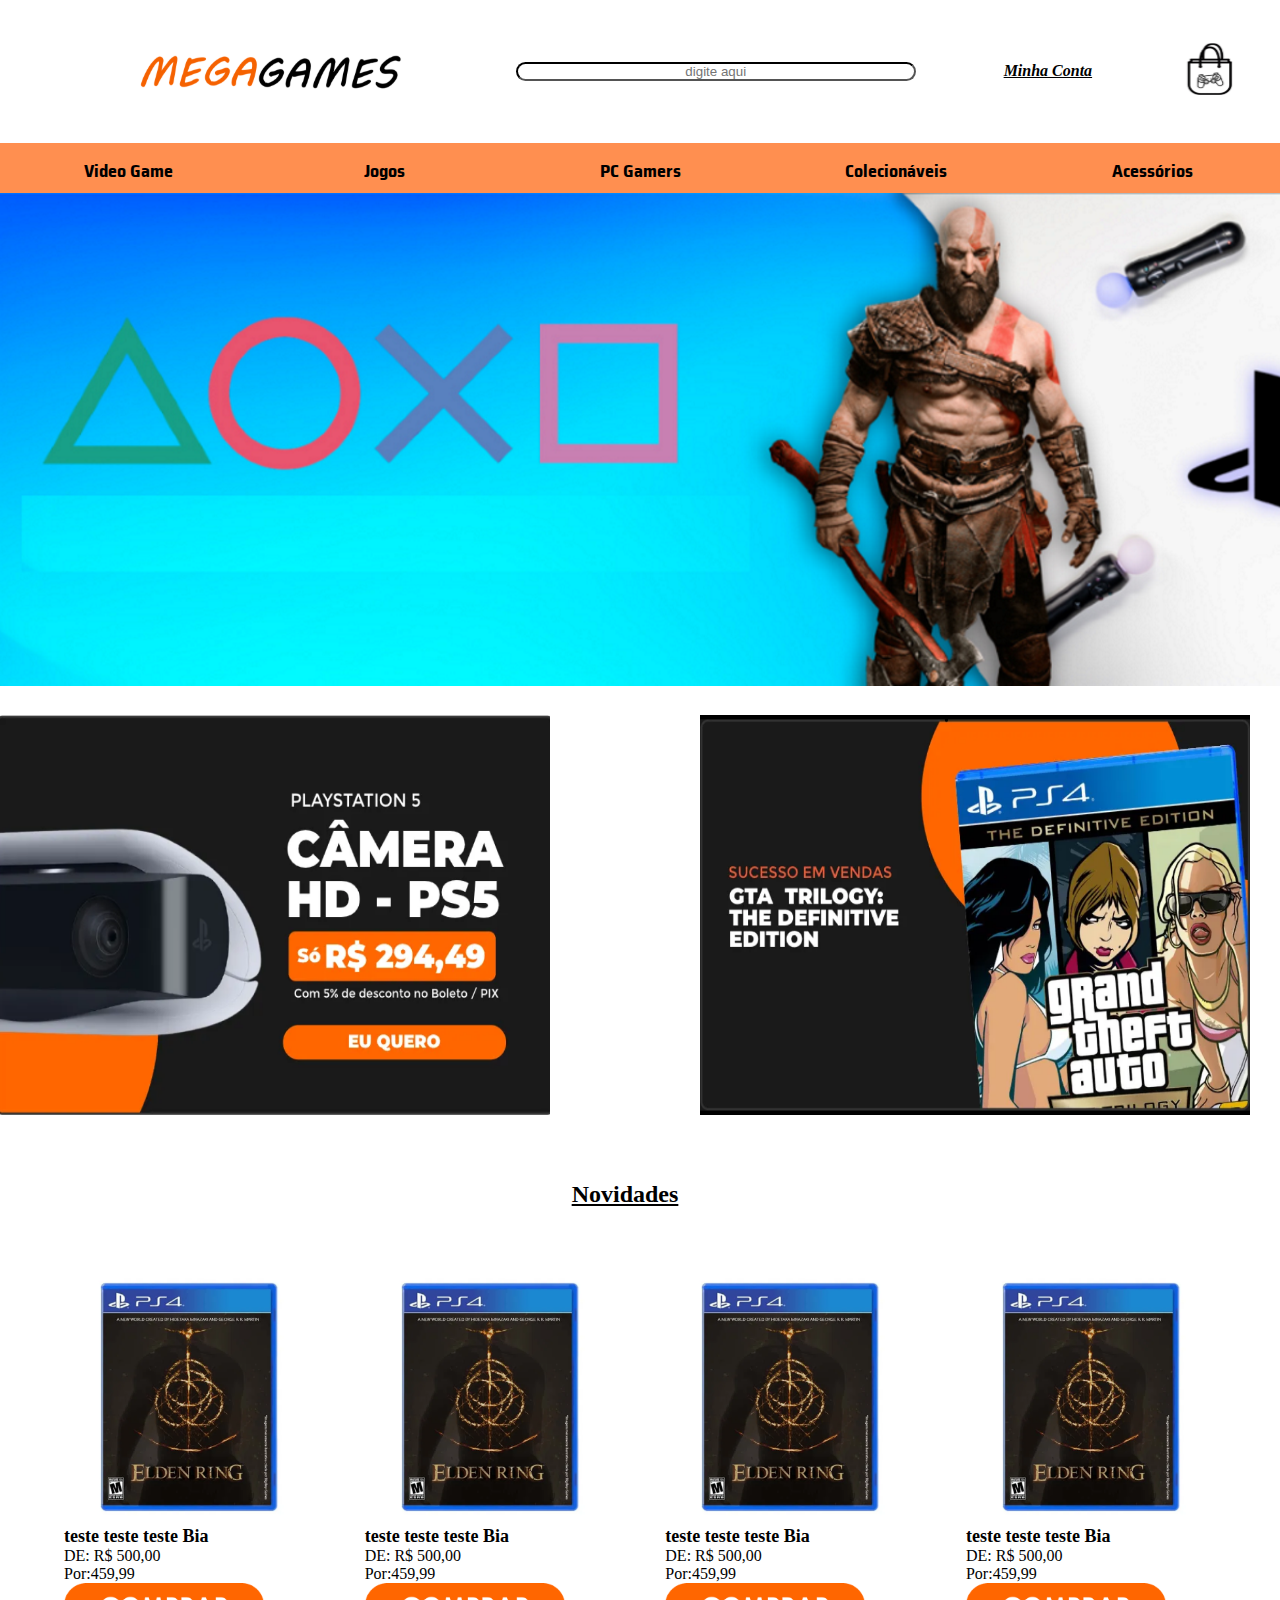
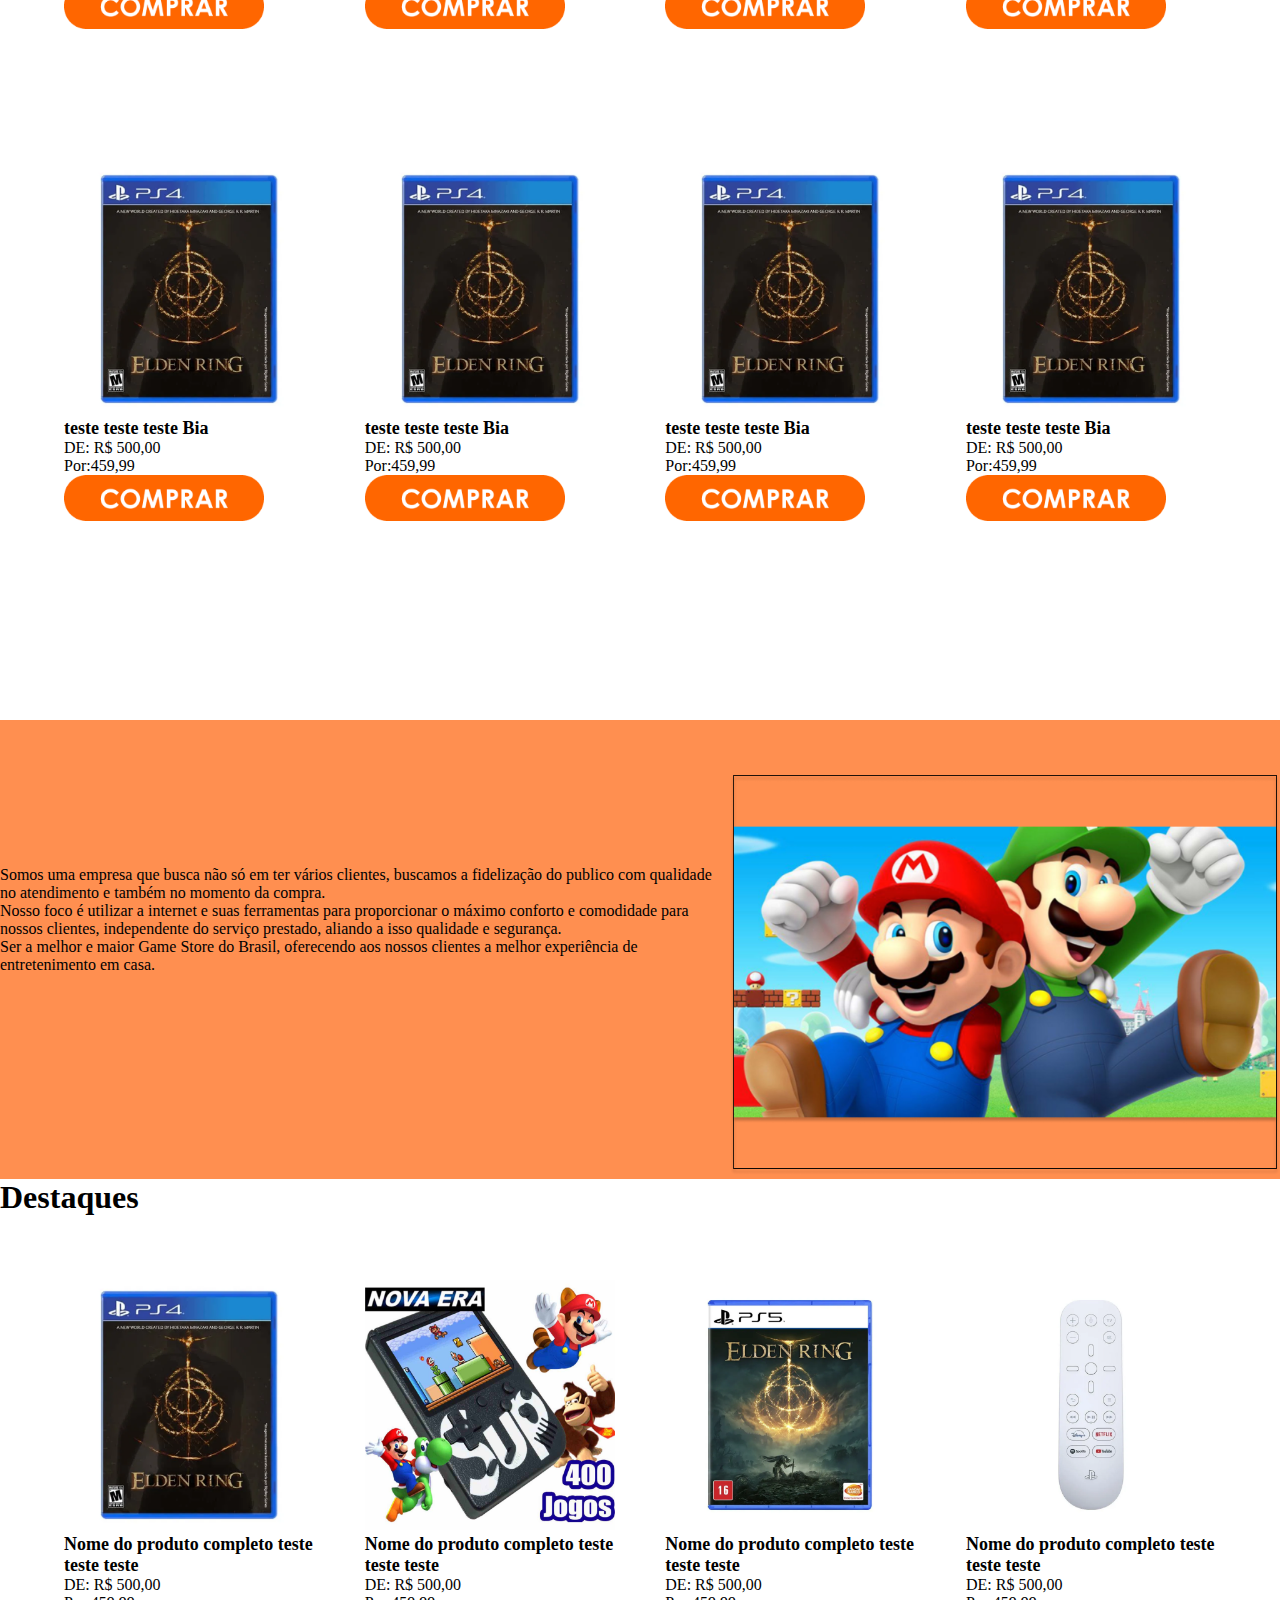
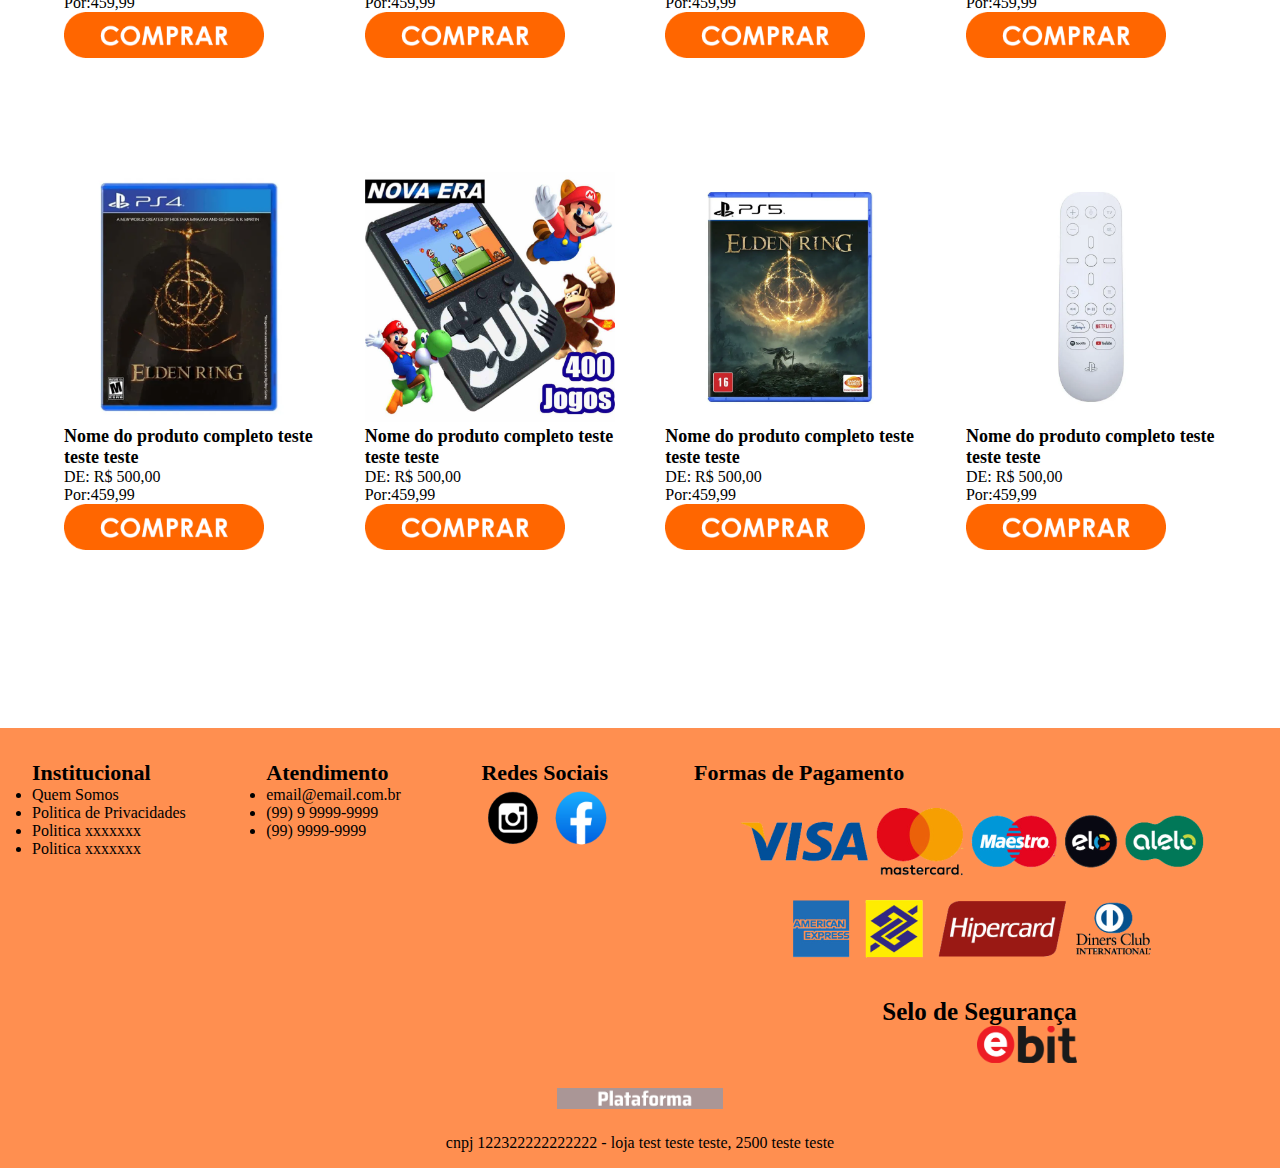
==== commit 0875c473: "SA2 Completa" ====
--- a/SA2 - Game Store/index.html
+++ b/SA2 - Game Store/index.html
@@ -15,19 +15,19 @@
          <a href=""><img class="logo" src="img/Logo.svg" alt="Logo"></a>
          <div class="busca">
          <form action="">
-             <input id="campo-busca" type="text" placeholder="digite aqui">
+             <input class="campo-busca" id="campo-busca" type="text" placeholder="digite aqui">
          </form>    
          </div>
-         <a href="" class="minhaconta">Minha Conta</a>
+         <a href="login.html" class="minhaconta">Minha Conta</a>
          <a href=""><img class="sacolinha" src="img/sacolinha.svg" alt="sacolinha"></a>
         </div>
-        <div id="menu" class="menu">
-            <nav class="menu">
-                <a href="">Video Game</a>
-                <a href="">Jogos</a>
-                <a href="">PC Gamers</a>
-                <a href="">Colecionáveis</a>
-                <a href="">Acessórios</a>
+        <div class="menu">
+            <nav id="menu" class="menu">
+                <a href="produtos.html">Video Game</a>
+                <a href="produtos.html">Jogos</a>
+                <a href="produtos.html">PC Gamers</a>
+                <a href="produtos.html">Colecionáveis</a>
+                <a href="produtos.html">Acessórios</a>
             </nav>
         
         </div>
@@ -45,11 +45,12 @@
             <a href=""><img src="img/minibanner2.png"></a>
         </div>
     </section> 
-    <section class="Destaque">
-        <h1>Novidades</h1>
-    </section>
+
     <section class="secao-destaques">
-        <div class="Container"> 
+        <div class="Destaque">
+            <h2>Novidades</h2>
+        </div>
+        <div class="listagem"> 
             <div id="destaques" class="blocos-produtos">
                 <!--<div class="Produto">
                     <a href=""><img class="imagem" src="img/Produto 1.png"></a>
@@ -194,10 +195,10 @@
                 <div class="institucional">
                     <h2>Institucional</h2>
                     <ul>
-                        <li><a href="#">Quem Somos</a></li>
-                        <li><a href="#">Politica de Privacidades</a></li>
-                        <li><a href="#">Politica xxxxxxx</a></li>
-                        <li><a href="#">Politica xxxxxxx</a></li>
+                        <li><a href="quemsomos.html">Quem Somos</a></li>
+                        <li><a href="politicadeprivacidade.html">Politica de Privacidades</a></li>
+                        <li><a href="politicadeprivacidade.html">Politica xxxxxxx</a></li>
+                        <li><a href="politicadeprivacidade.html">Politica xxxxxxx</a></li>
                     </ul>
                 </div>
                 <div class="atendimento">
@@ -210,8 +211,8 @@
                 </div>
                 <div class="sociais">
                     <h2>Redes Sociais</h2>
-                    <a href=""><img src="img/instagram.png"></a>
-                    <a href=""><img src="img/facebook.png"></a>
+                    <a href="https://www.instagram.com/lojasgamemania/"><img src="img/instagram.png"></a>
+                    <a href="https://pt-br.facebook.com/GameStoreBR/"><img src="img/facebook.png"></a>
                 </div>
                 <div class="formas-de-pagamento">
                     <h2>Formas de Pagamento</h2>
@@ -220,7 +221,7 @@
             </div>
             <div class="ebit">
                 <h2>Selo de Segurança</h2>
-                <a href=""><img src="img/ebit.png"></a>
+                <a href="https://www.ebit.com.br/game-games"><img src="img/ebit.png"></a>
             </div>
             <div class="plataforma">
                 <a href=""><img src="img/plataforma.png"></a>
--- a/SA2 - Game Store/CSS/style.css
+++ b/SA2 - Game Store/CSS/style.css
@@ -5,7 +5,7 @@
     box-sizing: border-box;
 }
 header{
-    height: 180px;
+    height: auto;
     background-color: #ffffff;
 }
 
@@ -26,8 +26,7 @@
 .sacolinha{
     width: 60px;
 }
-
-button, input, optgroup, select, textarea{
+.campo-busca{
     background-color: #ffffff;
     border-color: black;
     border-radius: 40px;
@@ -58,15 +57,14 @@
     font-size: 18px;    
 }
 
-.bannerfull{
+/*.bannerfull{
     width: auto;
     height: 350px;
     background-image: url(../img/Bannerfull.png);
     background-repeat: no-repeat;
     background-size: cover;
     display:flex;
-    margin-top: 3%;
-}
+}*/
 
 #carrossel img{
     display: none;
@@ -74,7 +72,6 @@
 
 .banner-ativo{
     display: flex;
-    margin-top: 3%;
 }
 .secao-minibanners{
     width: 1250px;  
@@ -124,7 +121,7 @@
 .Destaque{
     width: 1250px;
 }
-.Destaque h1{
+.Destaque h2{
     display: flex;
     justify-content: center;
     margin-top: 5%;
@@ -138,6 +135,9 @@
 .Produto h4{
     font-size: 18px;
 }
+.listagem{
+    width: auto;
+}
 .Produto p{
     justify-content: center;
 }
@@ -154,6 +154,26 @@
     align-items: center;
     margin-top: 25px;
     margin: 5%;
+}
+.pag{
+    margin-top: 6%;
+    width: 1350px;
+
+}
+
+.pag h2{
+    font-weight: bold;
+    display: flex;
+    text-align: center;
+    align-items: center;
+    justify-content: center;
+    margin-bottom: 3%;
+}
+.pag p{
+    display: flex;
+    justify-content: center;
+    margin-left: 25%;
+    margin-right: 25%;
 }
 footer{
     height: auto;
@@ -178,6 +198,11 @@
     justify-content: space-between ;
     padding: 16px;
     width: 1500px;
+}
+.links a {
+    text-decoration: none;
+    color: black;
+    transition: cubic-bezier(0.075, 0.82, 0.165, 1);
 }
 .sociais h2{
     font-size: 22px;
@@ -229,6 +254,78 @@
     font-size: 16px;
     margin-top: 2%;
 }
+.login-input{
+    cursor:pointer;
+    transition: cubic-bezier(0.075, 0.82, 0.165, 1);
+    display: flex;
+    margin-bottom: 2%;
+    width: 300px;
+    border-color: #FF8F50;
+    border-radius: 40px;
+    text-align: center;
+}
+.login-container{
+  flex-direction: column;
+  display: flex;
+  align-items: center;
+}
+
+.login-container h2{
+    margin-bottom: 3%;
+}
+.entrar{
+    margin-top: 3%;
+    margin-bottom: 3%;
+    width: 100px;
+}
+.alinhar-cad-esq{
+    display: flex;
+    width: 300px;
+    align-items: center;
+}
+.alinhar-cad-esq a{
+    display: flex;
+    padding: 2%;
+    margin-left: 8%;
+    margin-bottom: 20%;
+}
+.cadastro{
+    margin-top: 4%;
+    width: 1350px;
+    align-items: center;
+    cursor:pointer;
+    transition: cubic-bezier(0.075, 0.82, 0.165, 1);
+    display: flex;
+    text-align: center;
+    flex-direction: column;
+    margin-bottom: 10%;
+}
+.cadastro h2{
+    margin-bottom: 5%;
+}
+.form-control{
+    width: 400px;
+    margin-bottom: 2%;
+    border-color: #FF8F50;
+    border-radius: 40px;
+    text-align: center;
+}
+.bem-vindo{
+    width: auto;
+    display: flex;
+    align-items: center;
+    margin-bottom: 20%;
+    justify-content: center;
+}
+.bem-vindo img{
+    width: 500px;
+}
+.form-group{
+    text-align: center;
+    flex-direction: column;
+    display: flex;
+    margin-bottom: 2%;
+}
 @media screen and (max-width:1200px) {
     .container-grid{
     width: 75%;
@@ -249,7 +346,9 @@
 }
 @media screen and (max-width:760px) {
     .menu a{
+        text-align: center;
         font-size: 14px;
+        padding: 15px;
     }
     .barras{
         display: inline-block;
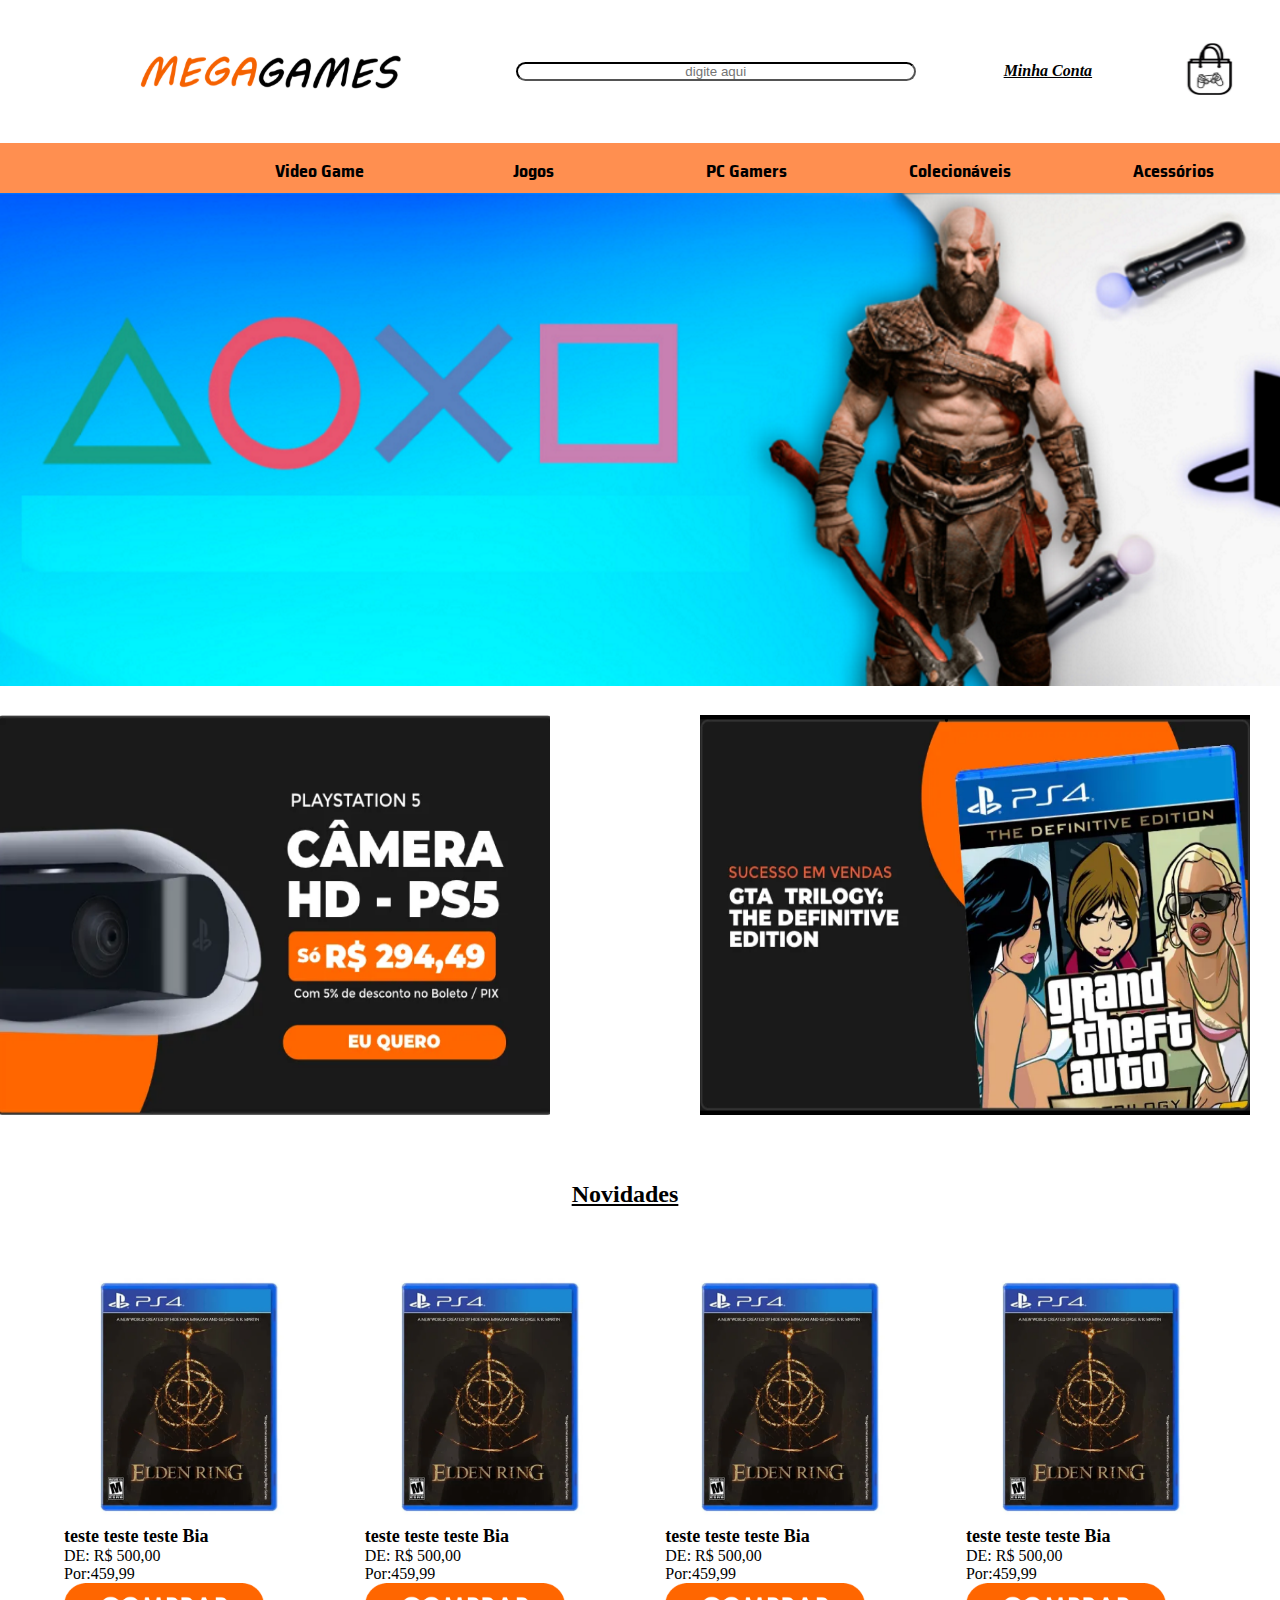
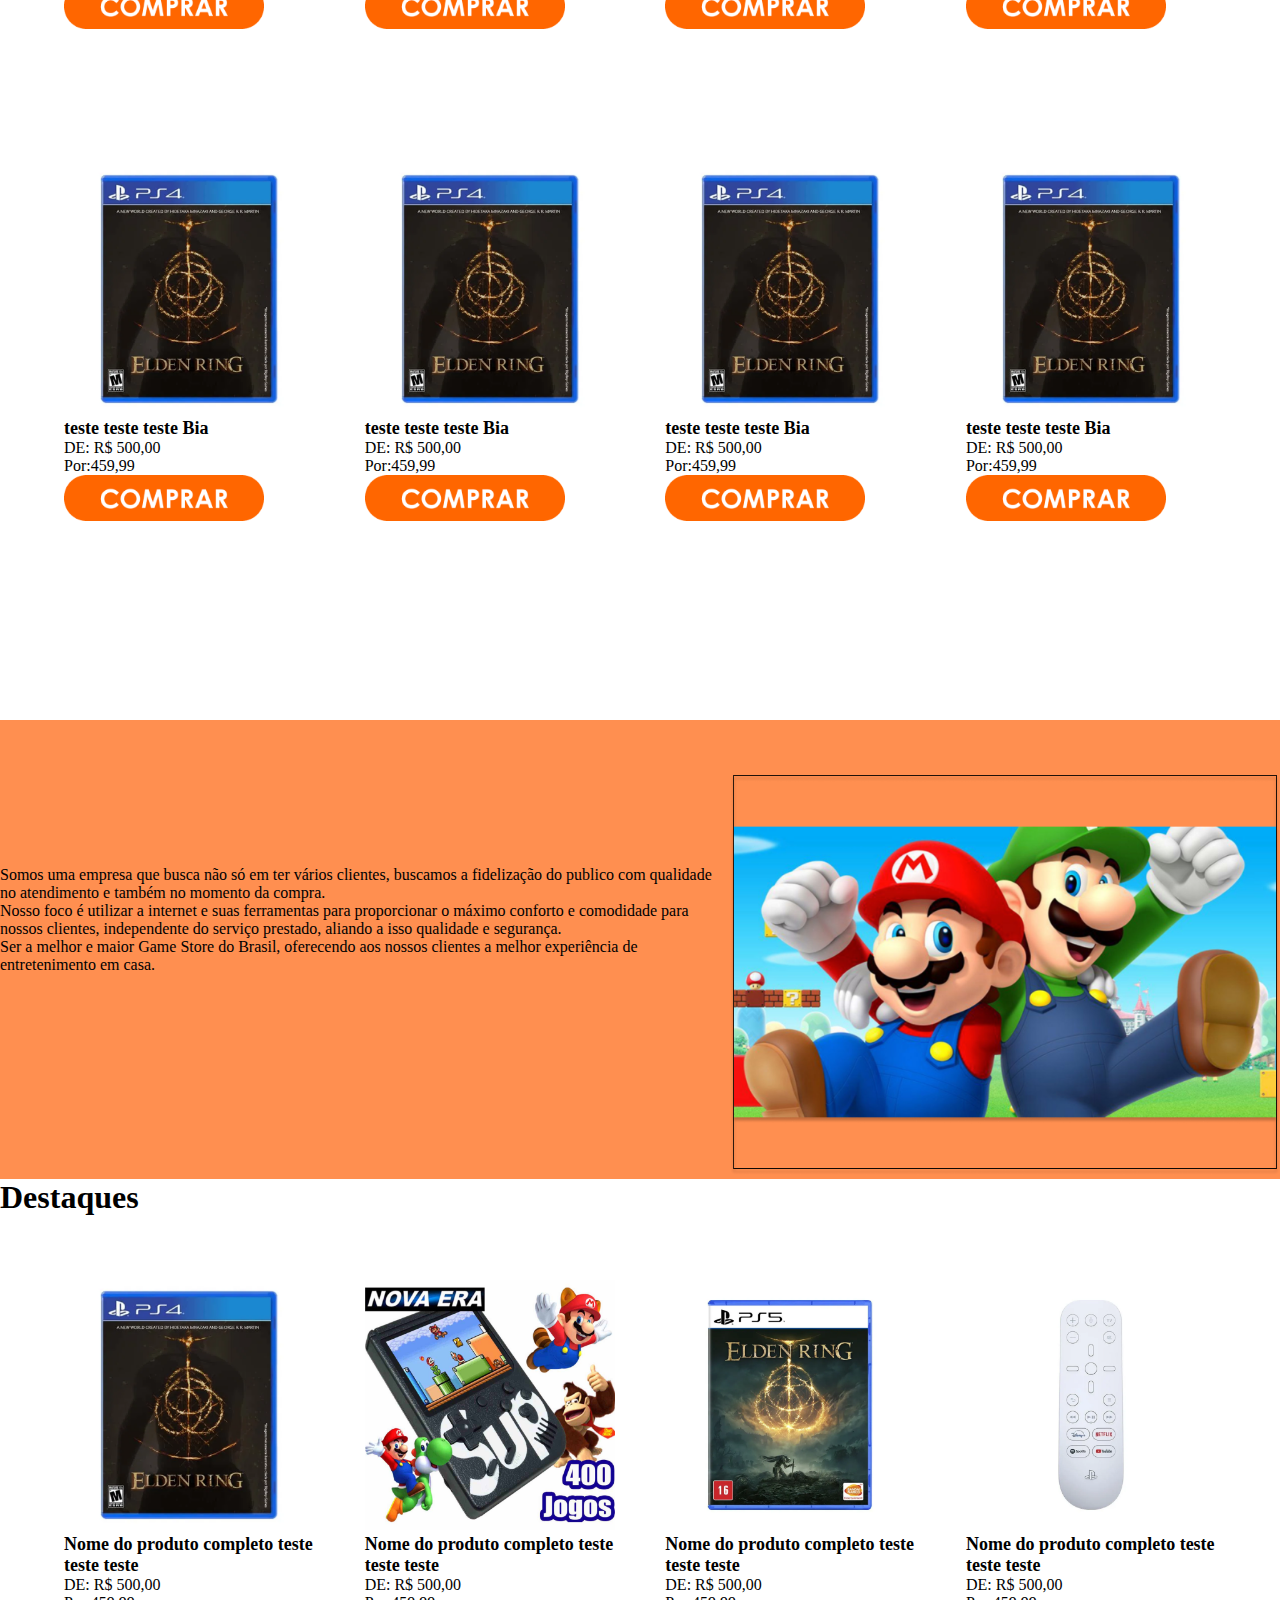
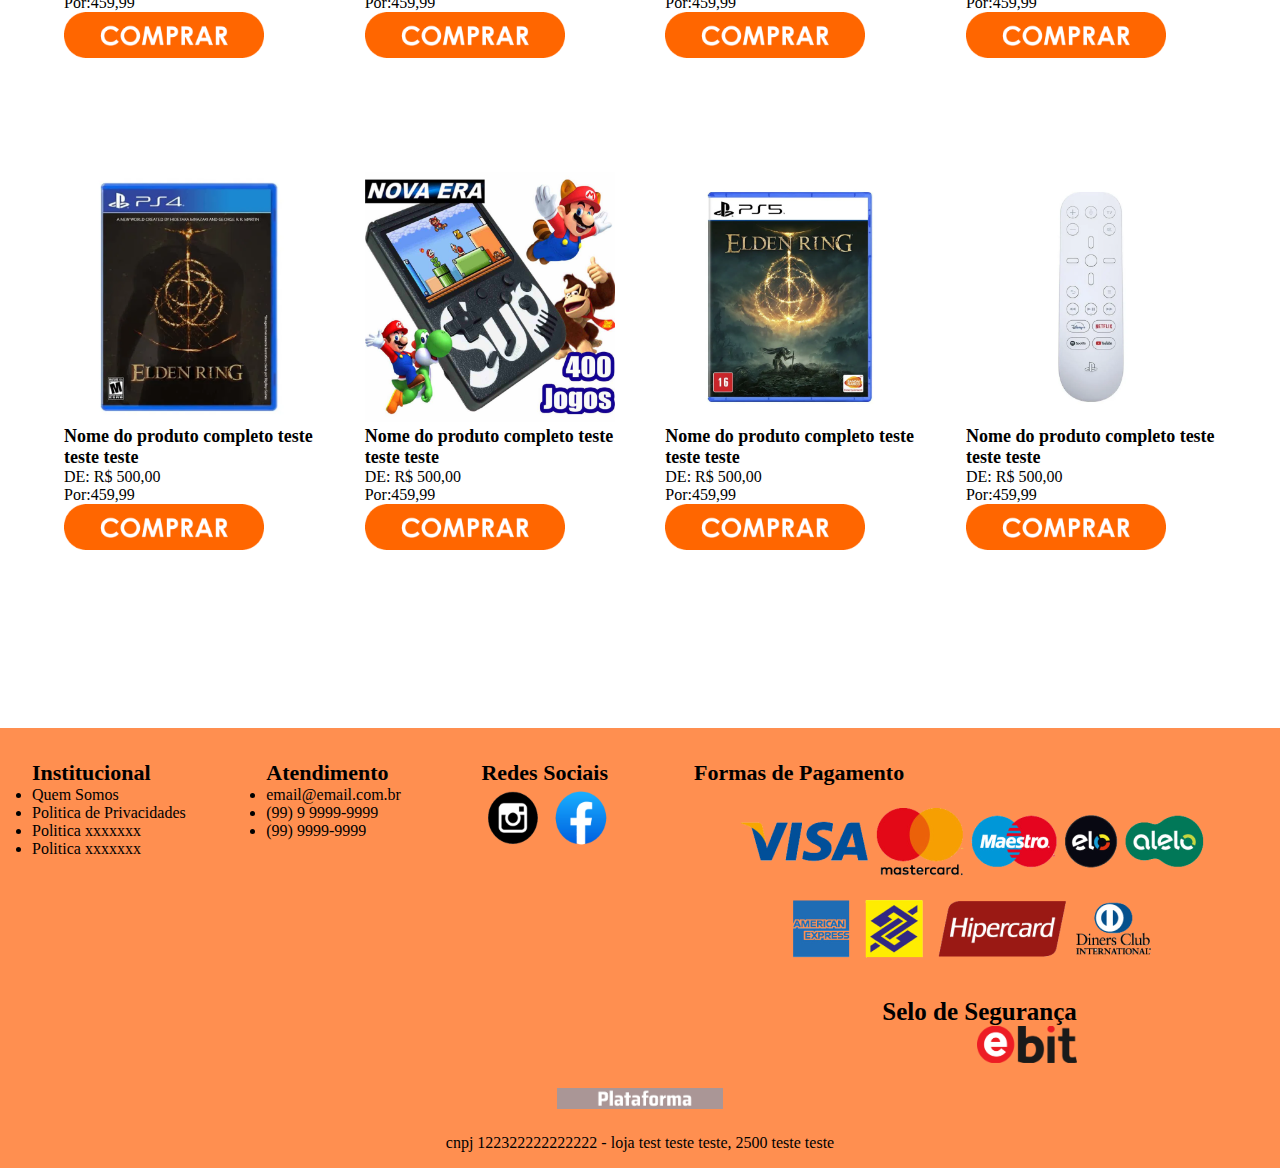
==== commit 1f20da7f: "SA2 Completa" ====
--- a/SA2 - Game Store/index.html
+++ b/SA2 - Game Store/index.html
@@ -21,8 +21,9 @@
          <a href="login.html" class="minhaconta">Minha Conta</a>
          <a href=""><img class="sacolinha" src="img/sacolinha.svg" alt="sacolinha"></a>
         </div>
-        <div class="menu">
+        <div class="barra-menu">
             <nav id="menu" class="menu">
+                <a href="" id="barras"><img class="barras" src="img/hamburguer.svg"alt="menu de barras"></a>   
                 <a href="produtos.html">Video Game</a>
                 <a href="produtos.html">Jogos</a>
                 <a href="produtos.html">PC Gamers</a>
--- a/SA2 - Game Store/CSS/style.css
+++ b/SA2 - Game Store/CSS/style.css
@@ -157,7 +157,7 @@
 }
 .pag{
     margin-top: 6%;
-    width: 1350px;
+    width: 100%;
 
 }
 
@@ -351,22 +351,96 @@
         padding: 15px;
     }
     .barras{
+        width: 30px;
         display: inline-block;
-    }
+        display: flex;
+        align-items: left;
+    }
+
     .menu{
         display: none;
         flex-direction: column;
         width: 250px;
-        height: 250px;
+        height: auto;
         position: absolute;
         top: 0;
         background: #FF8F50;
-    }
+        text-align: center;
+        padding: 15px;
+    }
+
     .logo{
-        width: 180px;
+        width: 150px;
     }
     .menu-ativo{
         display: flex;
     }
-
+    .sacolinha{
+        width: 50px;
+    }
+    .campo-busca{
+        background-color: #ffffff;
+        border-color: black;
+        border-radius: 40px;
+        width: 200px;
+        text-align: center;
+    }
+    .minhaconta{
+        font-size: 12px;
+    }
+    .carrossel img{
+        width: 760px;
+    }
+    .minibanners{
+        flex-direction: column;
+    }
+    .minibanners img{
+        width: 500px;
+        margin-bottom: 3%;
+    }
+    .Destaque{
+        width: 760px;
+    }
+    .Destaque h2{
+        display: flex;
+        justify-content: center;
+        margin-top: 5%;
+        text-decoration: underline;
+    }
+    .Produto{
+        width:250px;
+        height: 460px;
+        margin-bottom: 32px;
+    }
+    .Produto h4{
+        font-size: 18px;
+        display: flex;
+        align-items: center;
+        text-align: center;
+        justify-content: center;
+    }
+    .listagem{
+        width: auto;
+    }
+    .Produto p{
+        justify-content: center;
+        display: flex;
+    }
+    .imagem{
+        width: 250px;
+    }
+    .comprar img{
+        display: flex;
+        justify-content: center;
+        align-items: center;
+        width: 200px;
+    }
+    .blocos-produtos{
+        display: flex;
+        flex-wrap: wrap;
+        justify-content: space-between;
+        align-items: center;
+        margin-top: 25px;
+        margin: 10%;
+    }
 }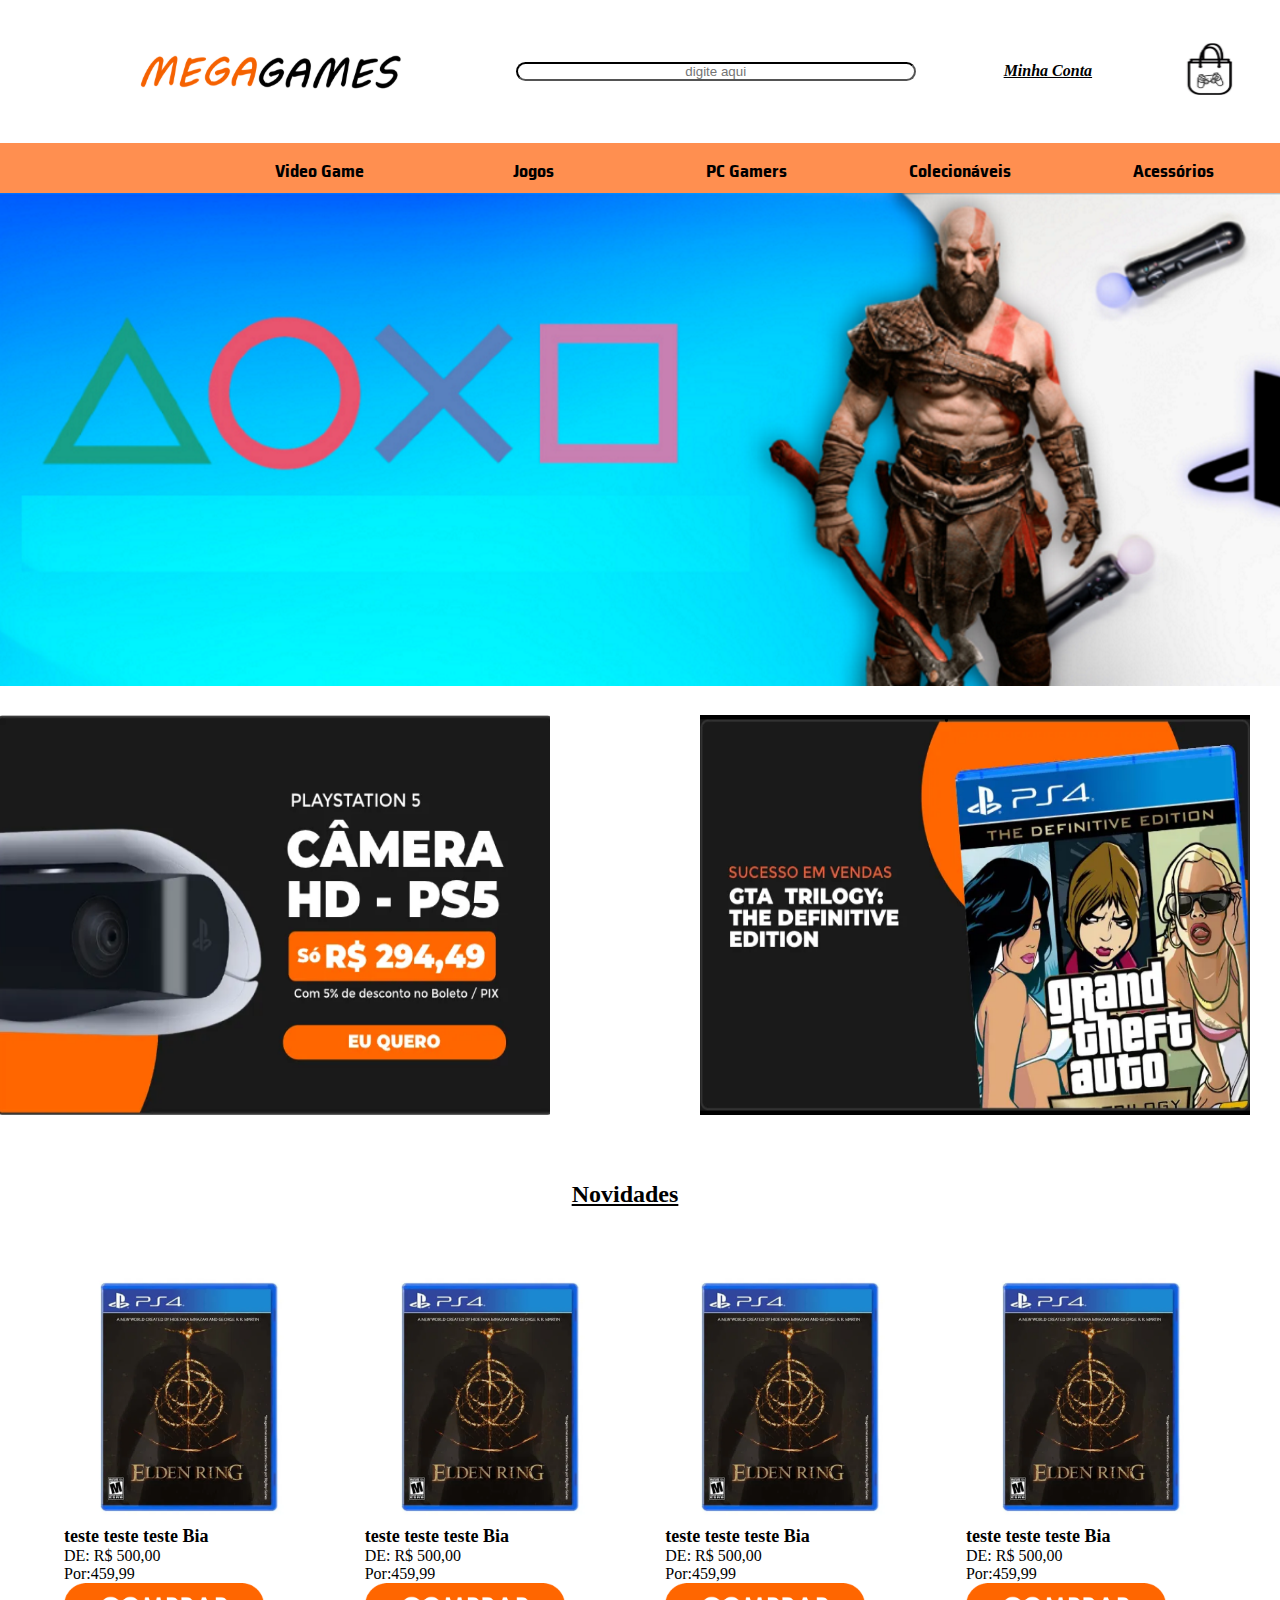
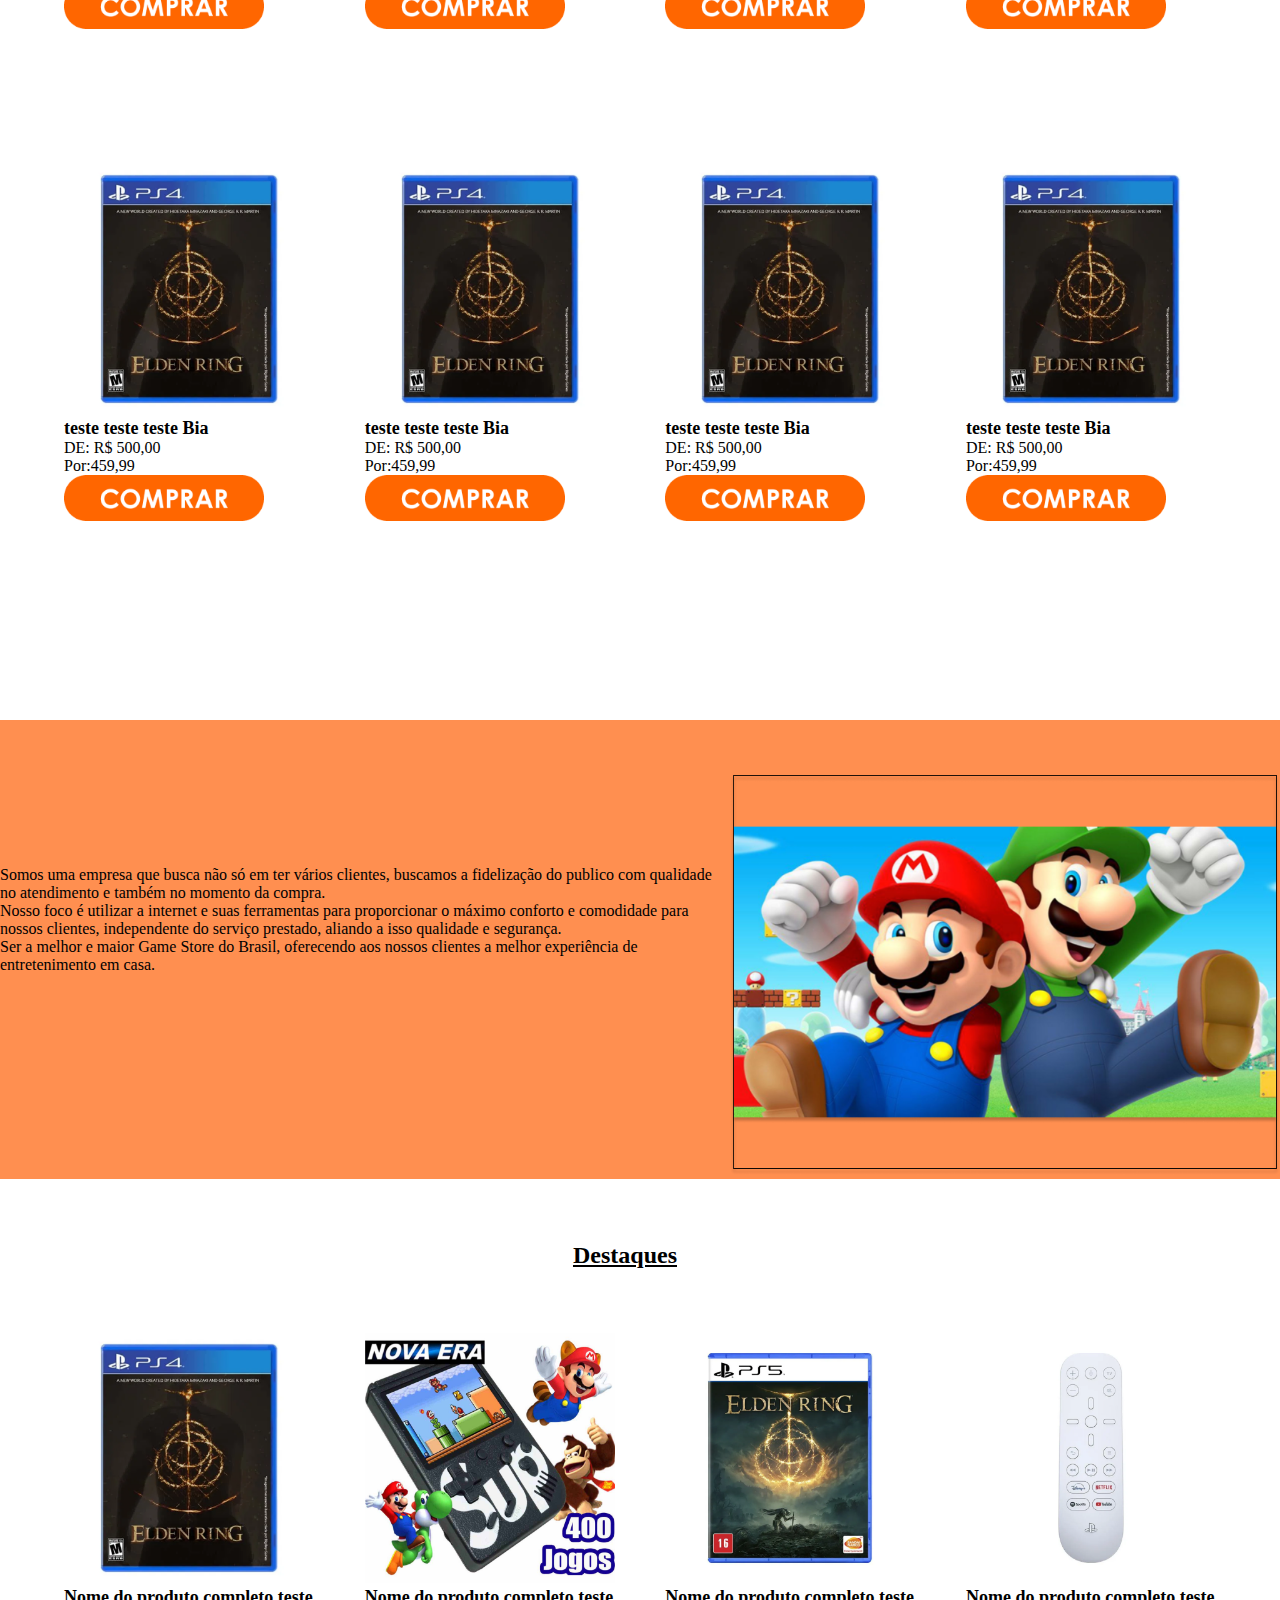
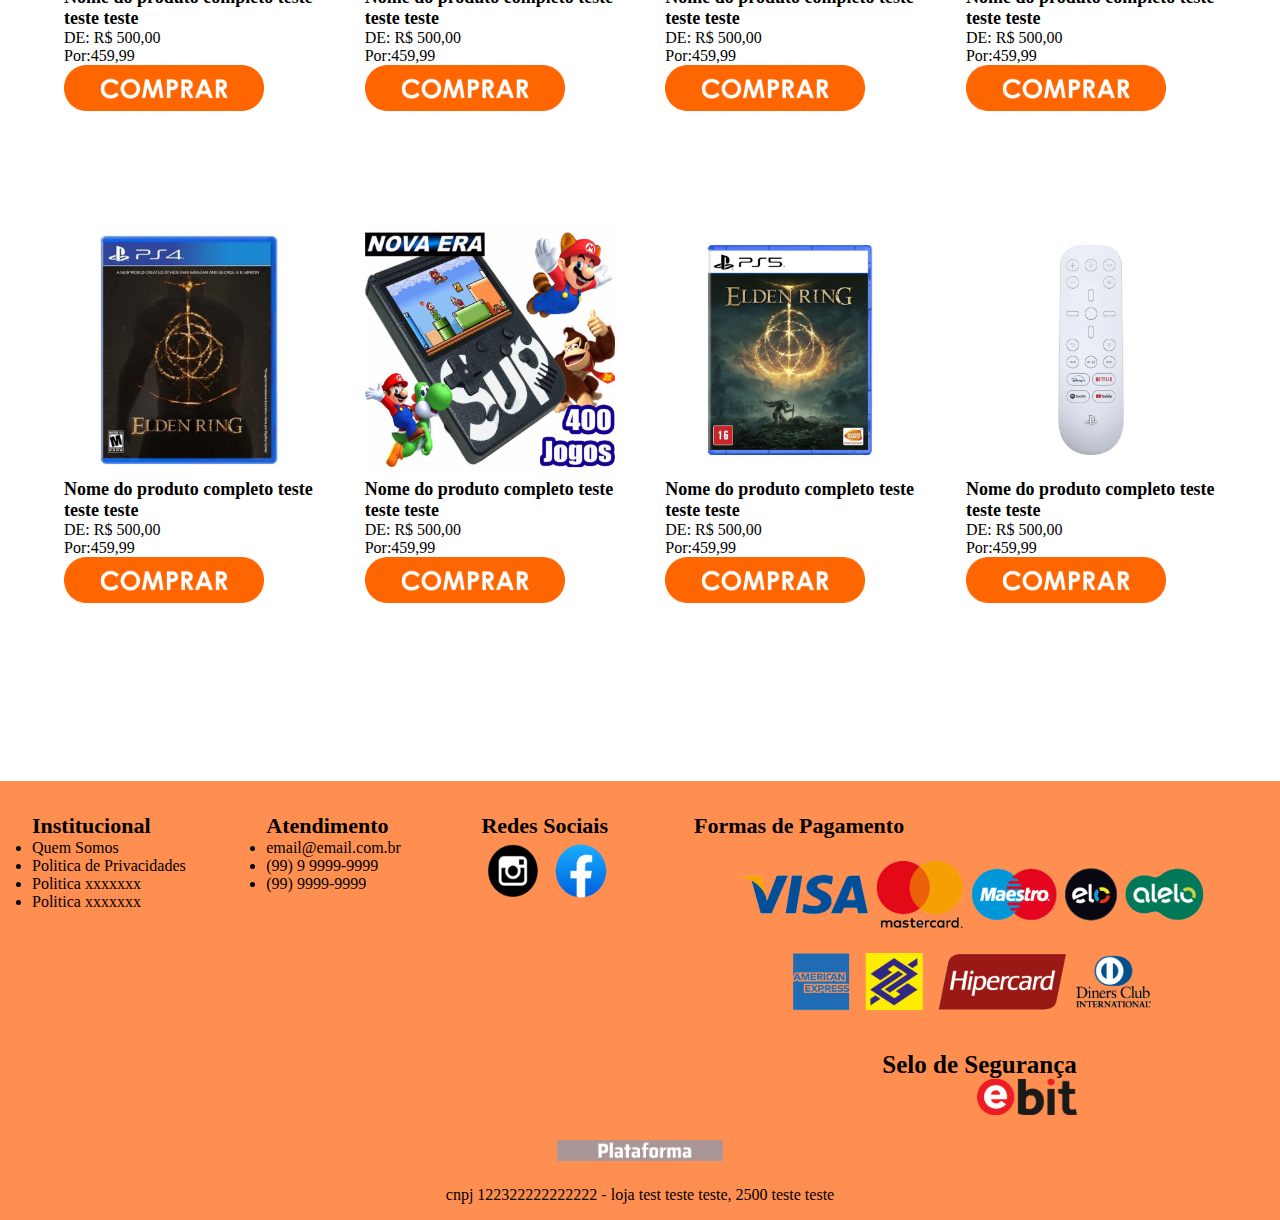
==== commit 2c622491: "Ajuste de responsividade" ====
--- a/SA2 - Game Store/index.html
+++ b/SA2 - Game Store/index.html
@@ -126,7 +126,7 @@
         </div>
     </section>
     <section class="Destaque">
-        <h1>Destaques</h1>
+        <h2>Destaques</h2>
     </section>
     <section class="secao-destaques">
         <div class="Container"> 
--- a/SA2 - Game Store/CSS/style.css
+++ b/SA2 - Game Store/CSS/style.css
@@ -443,4 +443,13 @@
         margin-top: 25px;
         margin: 10%;
     }
+    .container-img img{
+        margin-top: 10%;
+        height: 200px;
+        width: 300px;
+    }
+    .conteudo-texto p{
+        font-size: 13px;
+        margin-right: 5%;
+    }
 }